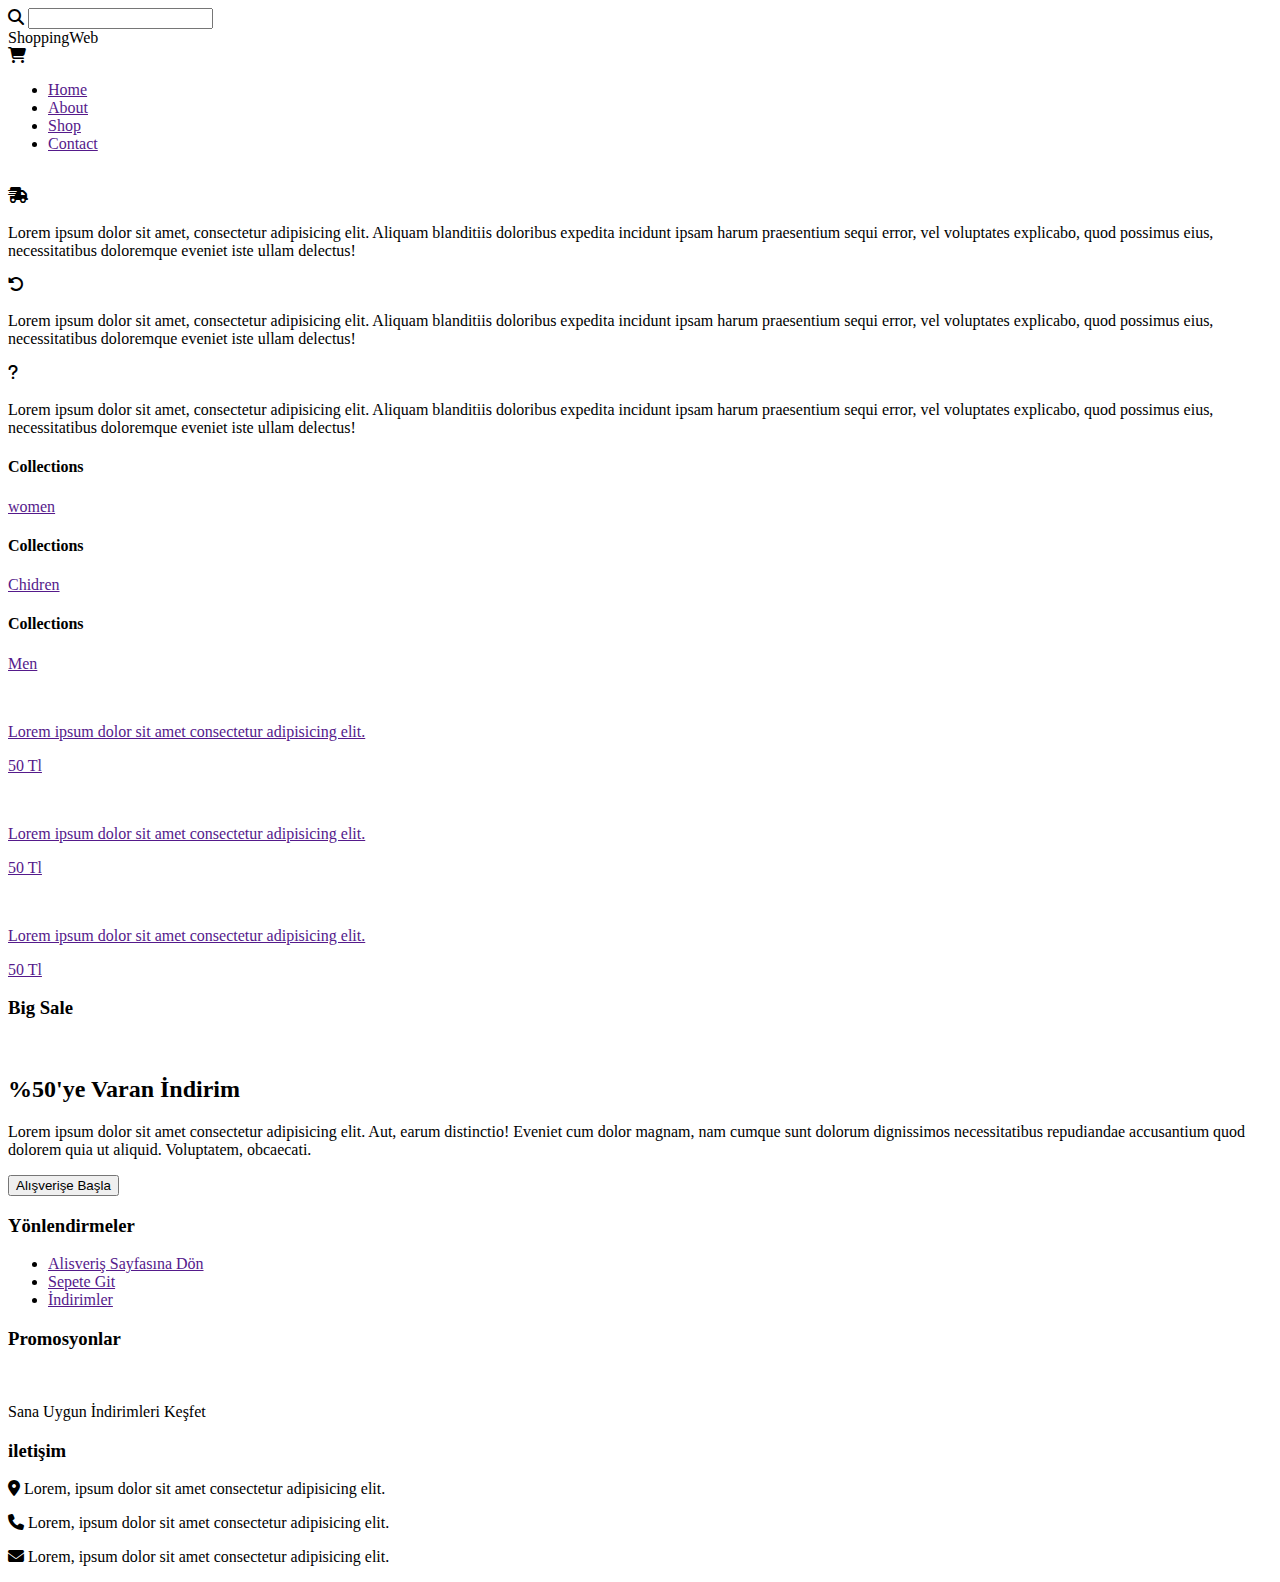
==== index.html @ b83a9d33 "html komutları" ====
<!DOCTYPE html>
<html lang="en">
<head>
    <meta charset="UTF-8">
    <meta name="viewport" content="width=device-width, initial-scale=1.0">
    <title>shoppingWebsite</title>
    <link rel="stylesheet" href="https://cdnjs.cloudflare.com/ajax/libs/font-awesome/6.5.1/css/all.min.css">
     <link rel="stylesheet" href="style.css">
</head>
<body>
    <section>
        <div class="heading">
            <div class="searchBar">
                <a class="btn-search">
                    <i class="fa-solid fa-magnifying-glass"></i>
                </a>
                <input type="text" class="tbox-search">
            </div>
            <div class="logoBar">
                <span> ShoppingWeb</span>
            </div>
            <div class="basketBar">
                <a class="basket-bar">
                    <i class="fa-solid fa-cart-shopping"></i>
                </a>
            </div>
        </div>
        <div class="nav-bar">
            <nav>
                <ul>
                    <li><a href="">Home</a></li>
                    <li><a href="">About</a></li>
                    <li><a href="">Shop</a></li>
                    <li><a href="">Contact</a></li>
                </ul>
            </nav>
        </div>
    </section>
    <section>
        <div class="fav-content">
            <div>
                <img src="" alt="">
            </div>
            <div class="text-area">

            </div>
        </div>
        <div>
            <div>
                <i class="fas fa-shipping-fast"></i>
                <h3></h3>
                <p>
                    Lorem ipsum dolor sit amet, consectetur adipisicing elit. 
                    Aliquam blanditiis doloribus expedita incidunt ipsam harum praesentium sequi error, 
                    vel voluptates explicabo, quod possimus eius, necessitatibus doloremque eveniet iste ullam delectus!
                </p>
            </div>
            <div>
                <i class="fa-solid fa-rotate-left"></i>
                <h3></h3>
                <p>
                    Lorem ipsum dolor sit amet, consectetur adipisicing elit. 
                    Aliquam blanditiis doloribus expedita incidunt ipsam harum praesentium sequi error, 
                    vel voluptates explicabo, quod possimus eius, necessitatibus doloremque eveniet iste ullam delectus!
                </p>
            </div>
            <div>
                <i class="fa-solid fa-question"></i>
                <h3></h3>
                <p>
                    Lorem ipsum dolor sit amet, consectetur adipisicing elit. 
                    Aliquam blanditiis doloribus expedita incidunt ipsam harum praesentium sequi error, 
                    vel voluptates explicabo, quod possimus eius, necessitatibus doloremque eveniet iste ullam delectus!
                </p>
            </div>
        </div>
    </section>
    <section>
        <div class="category">
            <h4>Collections</h4> 
            <p><a href="">women</a></p>
        </div>
        <div class="category">
            <h4>Collections</h4> 
            <p><a href="">Chidren</a></p>
        </div>
        <div class="category">
            <h4>Collections</h4> 
            <p><a href="">Men</a></p>
        </div>
    </section>
    <section class="price-cards">
        <div class="cards">
            <div class="price-image">
                <a href="">
                    <img src="" alt="">
                </a>
            </div>
            <div >
                <p>
                    <a href="">
                        Lorem ipsum dolor sit amet consectetur adipisicing elit.
                        <p>50 Tl</p>
                    </a>
                </p>
            </div>
        </div>
        <div class="cards">
            <div class="price-image">
                <a href="">
                    <img src="" alt="">
                </a>
            </div>
            <div >
                <p>
                    <a href="">
                        Lorem ipsum dolor sit amet consectetur adipisicing elit.
                        <p>50 Tl</p>
                    </a>
                </p>
            </div>
        </div>
        <div class="cards">
            <div class="price-image">
                <a href="">
                    <img src="" alt="">
                </a>
            </div>
            <div >
                <p>
                    <a href="">
                        Lorem ipsum dolor sit amet consectetur adipisicing elit.
                        <p>50 Tl</p>
                    </a>
                </p>
            </div>
        </div>
    </section>
     <section class="salesInf">
        <header><h3>Big Sale</h3></header>
        <div class="sales-image">
            <img src="" alt="">
        </div>
        <div class="sales-information">
            <h2>%50'ye Varan İndirim</h2>
            <p>
                Lorem ipsum dolor sit amet consectetur adipisicing elit. 
                Aut, earum distinctio! Eveniet cum dolor magnam, nam cumque sunt dolorum dignissimos necessitatibus repudiandae 
                accusantium quod dolorem quia ut aliquid. Voluptatem, obcaecati.
            </p>
            <button type="button" onclick="">Alışverişe Başla</button>
        </div>
     </section>
<footer>
    <div>
        <h3>Yönlendirmeler</h3>
        <ul>
            <li><a href="">Alisveriş Sayfasına Dön</a></li>
            <li><a href=""> Sepete Git</a></li>
            <li><a href=""> İndirimler</a></li>
        </ul>
    </div>
    <div>
        <h3>Promosyonlar</h3>
        <img src="" alt="">
        <p>Sana Uygun İndirimleri Keşfet</p>
    </div>
    <div>
        <h3>iletişim</h3>
        <p><i class="fa-solid fa-location-dot"></i><span> Lorem, ipsum dolor sit amet consectetur adipisicing elit. </span></p>
        <p><i class="fa-solid fa-phone"></i><span> Lorem, ipsum dolor sit amet consectetur adipisicing elit. </span></p>
        <p><i class="fa-solid fa-envelope"></i><span> Lorem, ipsum dolor sit amet consectetur adipisicing elit. </span></p>
    </div>
    
</footer>


</body>
</html>
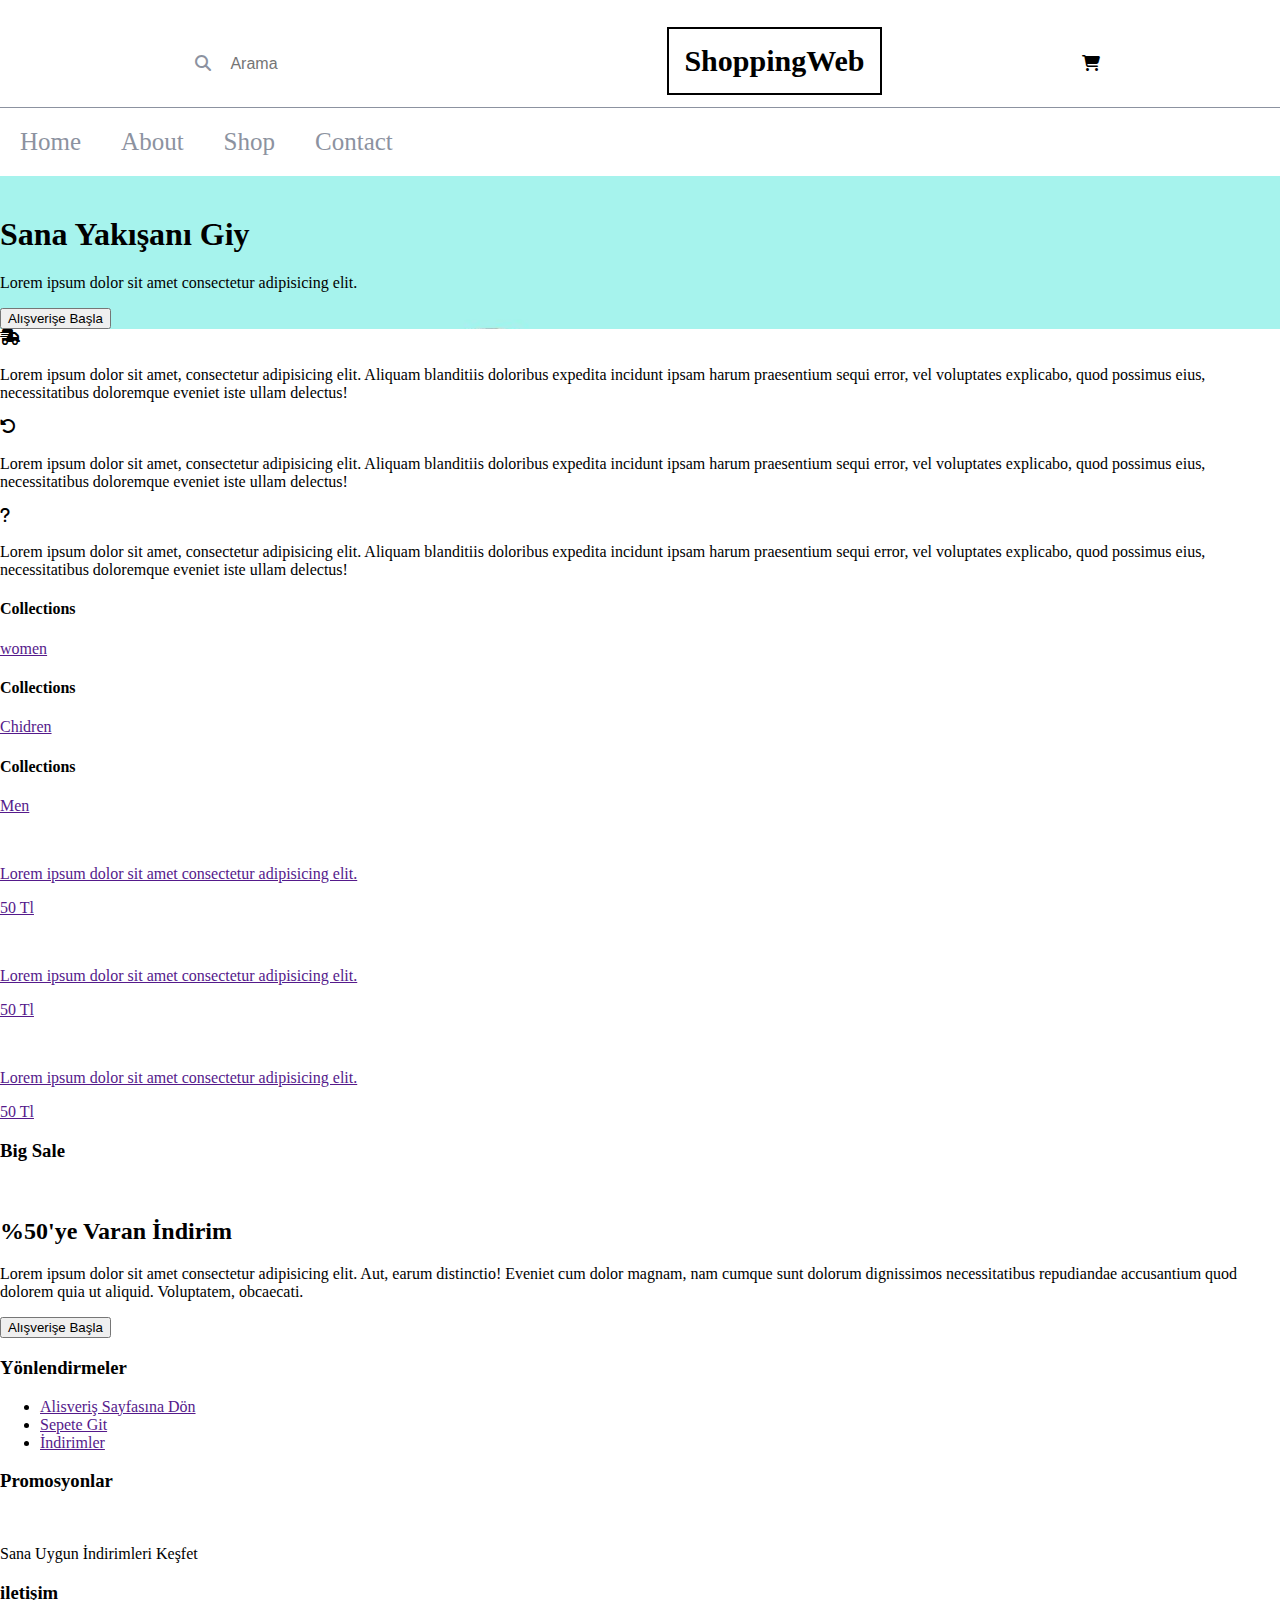
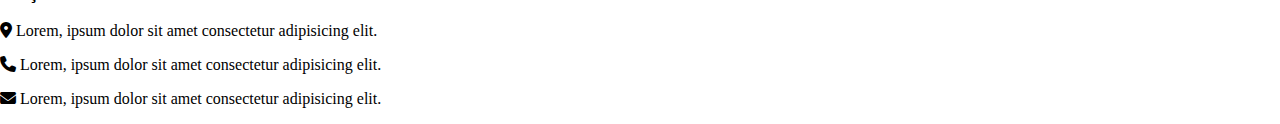
==== commit d0459bc7: "Ana Sayfa css komutlari baslangic" ====
--- a/index.html
+++ b/index.html
@@ -7,6 +7,7 @@
     <link rel="stylesheet" href="https://cdnjs.cloudflare.com/ajax/libs/font-awesome/6.5.1/css/all.min.css">
      <link rel="stylesheet" href="style.css">
 </head>
+
 <body>
     <section>
         <div class="heading">
@@ -14,7 +15,7 @@
                 <a class="btn-search">
                     <i class="fa-solid fa-magnifying-glass"></i>
                 </a>
-                <input type="text" class="tbox-search">
+                <input type="text" class="tbox-search"  placeholder="Arama">
             </div>
             <div class="logoBar">
                 <span> ShoppingWeb</span>
@@ -26,7 +27,7 @@
             </div>
         </div>
         <div class="nav-bar">
-            <nav>
+            <nav class="navBar">
                 <ul>
                     <li><a href="">Home</a></li>
                     <li><a href="">About</a></li>
@@ -36,15 +37,24 @@
             </nav>
         </div>
     </section>
-    <section>
+    <section class="favContent">
         <div class="fav-content">
             <div>
                 <img src="" alt="">
             </div>
             <div class="text-area">
-
+                <h1>Sana Yakışanı Giy</h1>
+                <div>
+                    <p>
+                        Lorem ipsum dolor sit amet consectetur adipisicing elit.
+                    </p>
+                    <button type="button" onclick="">Alışverişe Başla</button>
+                </div>
             </div>
         </div>
+    </section>
+
+    <section>
         <div>
             <div>
                 <i class="fas fa-shipping-fast"></i>
@@ -174,6 +184,5 @@
     
 </footer>
 
-
 </body>
 </html>--- a/style.css
+++ b/style.css
@@ -0,0 +1,89 @@
+html , body{
+     margin: 0;
+     padding: 0;
+     align-items: center;
+     justify-content: center;
+}
+.heading {
+    margin-top: 20px;
+    display: flex; 
+    flex-wrap: wrap;
+    align-items: center;
+    justify-content: center;
+    gap: 200px;
+    background: #fff;
+    margin-bottom: 0px;
+    position: relative;
+    border-bottom: 0.2px solid #8c92a0;
+}
+.heading .searchBar{
+    background-color: ffff;
+    padding: 15px;
+    text-align: left;
+    position: relative;
+    color: #8c92a0;
+    box-sizing: border-box;
+    font-weight: 300;
+    font-size: 16px;
+    line-height: 1.7;
+    border: none;
+}
+.tbox-search{
+    border: none;
+    font-weight: 300;
+    font-size: 16px;
+    line-height: 1.7;
+    padding: 15px;
+    outline: 0;
+}
+
+.logoBar{
+    text-align: center;
+    justify-content: center;
+    border: 2px solid;
+    padding: 15px;
+    margin-bottom: 5px;
+    font-weight: bold;
+    font-size: 30px;
+}
+
+.basketBar{
+    text-align: right;
+}
+.nav-bar{
+    margin: 0;
+    align-items: center;
+    justify-content: center;
+    position: relative;   
+}
+
+.navBar ul {
+    list-style-type: none;
+    margin: 0;
+    padding: 0;
+    overflow: hidden;
+    
+}
+.navBar ul li{
+    float: left;
+}
+.navBar ul li a{
+    text-decoration: none;
+    color: #8c92a0;
+    font-size: 25px;
+    display: block;
+    padding: 15px;
+    margin: 5px;
+}
+
+.favContent {
+    background-image: url(assets/hero_1.jpg);
+}
+.fav-content{
+    display: block;
+    flex-wrap: wrap;
+    align-items: center;
+    justify-content: center;
+    gap: 200px;
+}
+
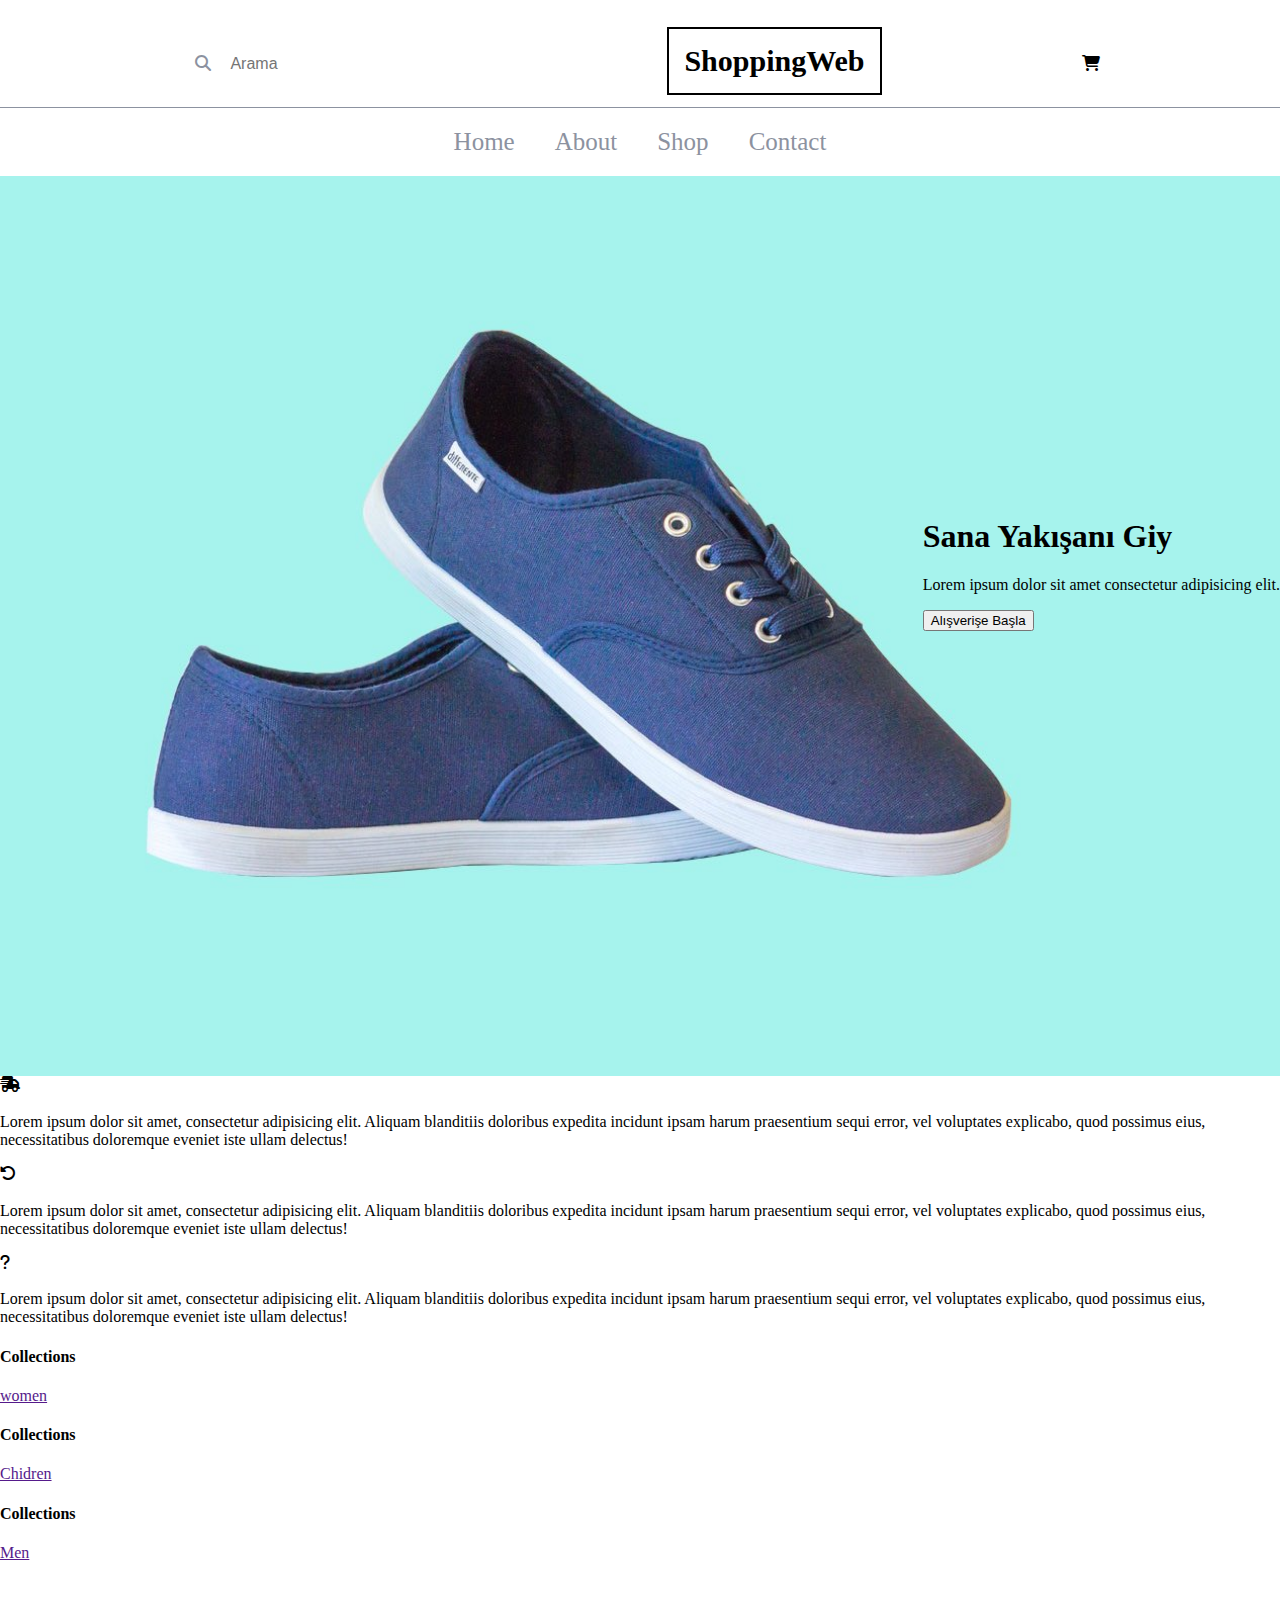
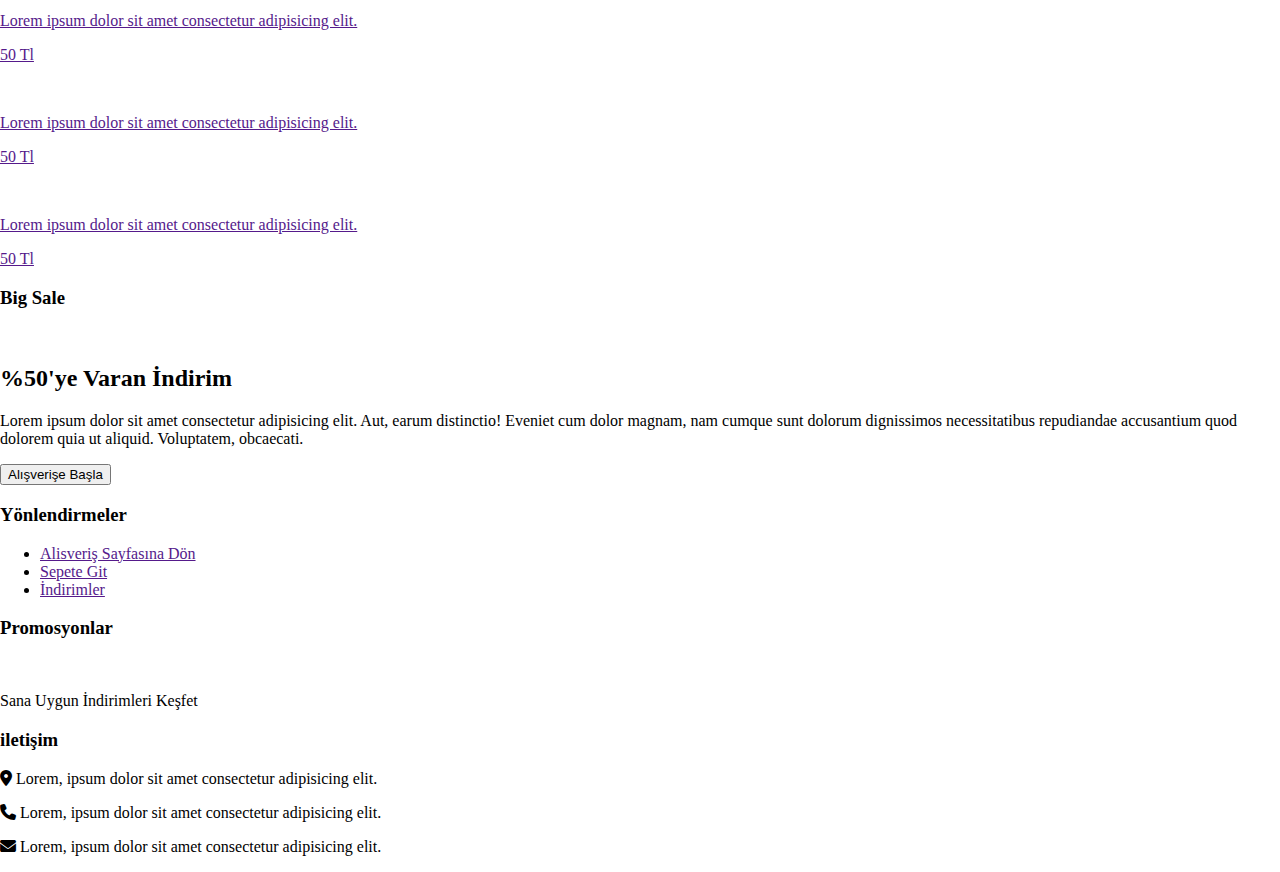
==== commit 7ff36dca: "css calıismasi" ====
--- a/index.html
+++ b/index.html
@@ -37,11 +37,9 @@
             </nav>
         </div>
     </section>
+
     <section class="favContent">
         <div class="fav-content">
-            <div>
-                <img src="" alt="">
-            </div>
             <div class="text-area">
                 <h1>Sana Yakışanı Giy</h1>
                 <div>
--- a/style.css
+++ b/style.css
@@ -52,6 +52,7 @@
 }
 .nav-bar{
     margin: 0;
+    display: flex;
     align-items: center;
     justify-content: center;
     position: relative;   
@@ -77,13 +78,16 @@
 }
 
 .favContent {
+    width: 100%;
+    height: 100vh;
     background-image: url(assets/hero_1.jpg);
+    background-size: cover;
 }
+
 .fav-content{
-    display: block;
-    flex-wrap: wrap;
+    float: right;
+    display: flex;
     align-items: center;
     justify-content: center;
-    gap: 200px;
+    margin-top: 25%;
 }
-
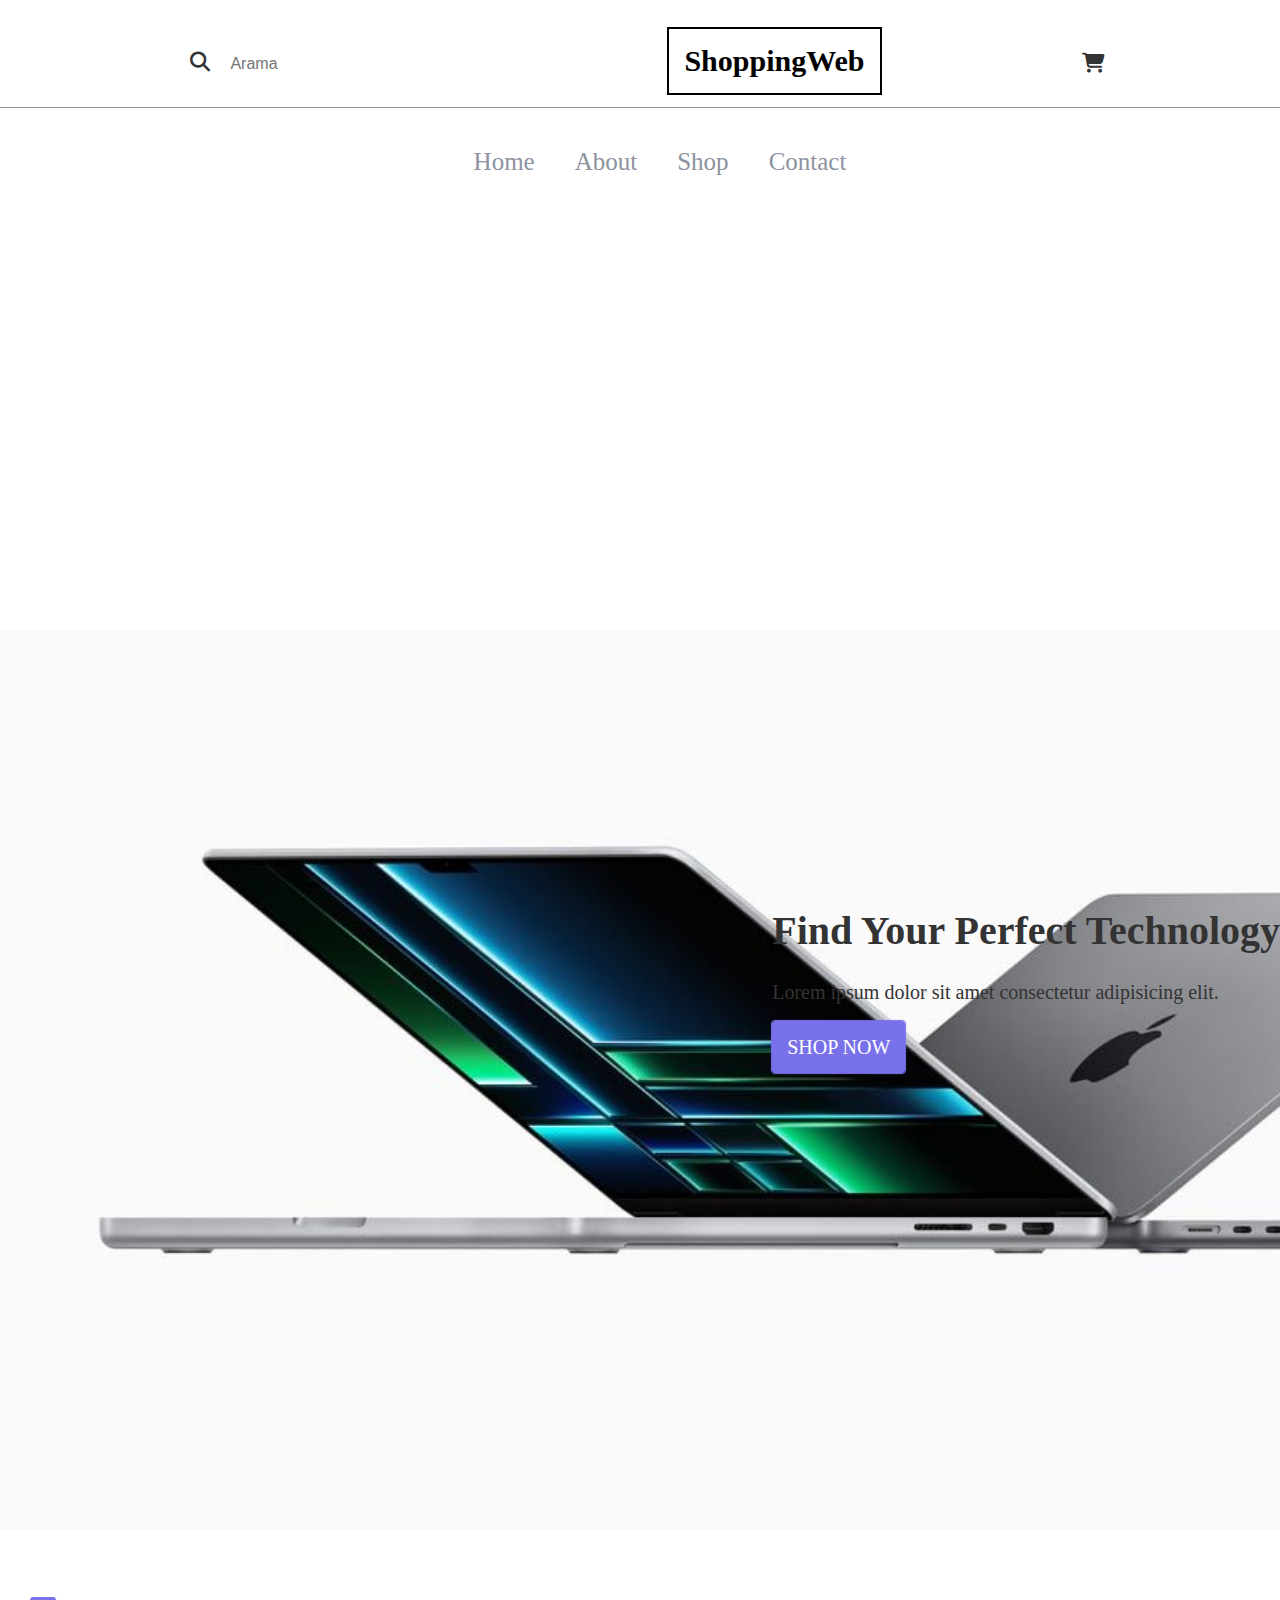
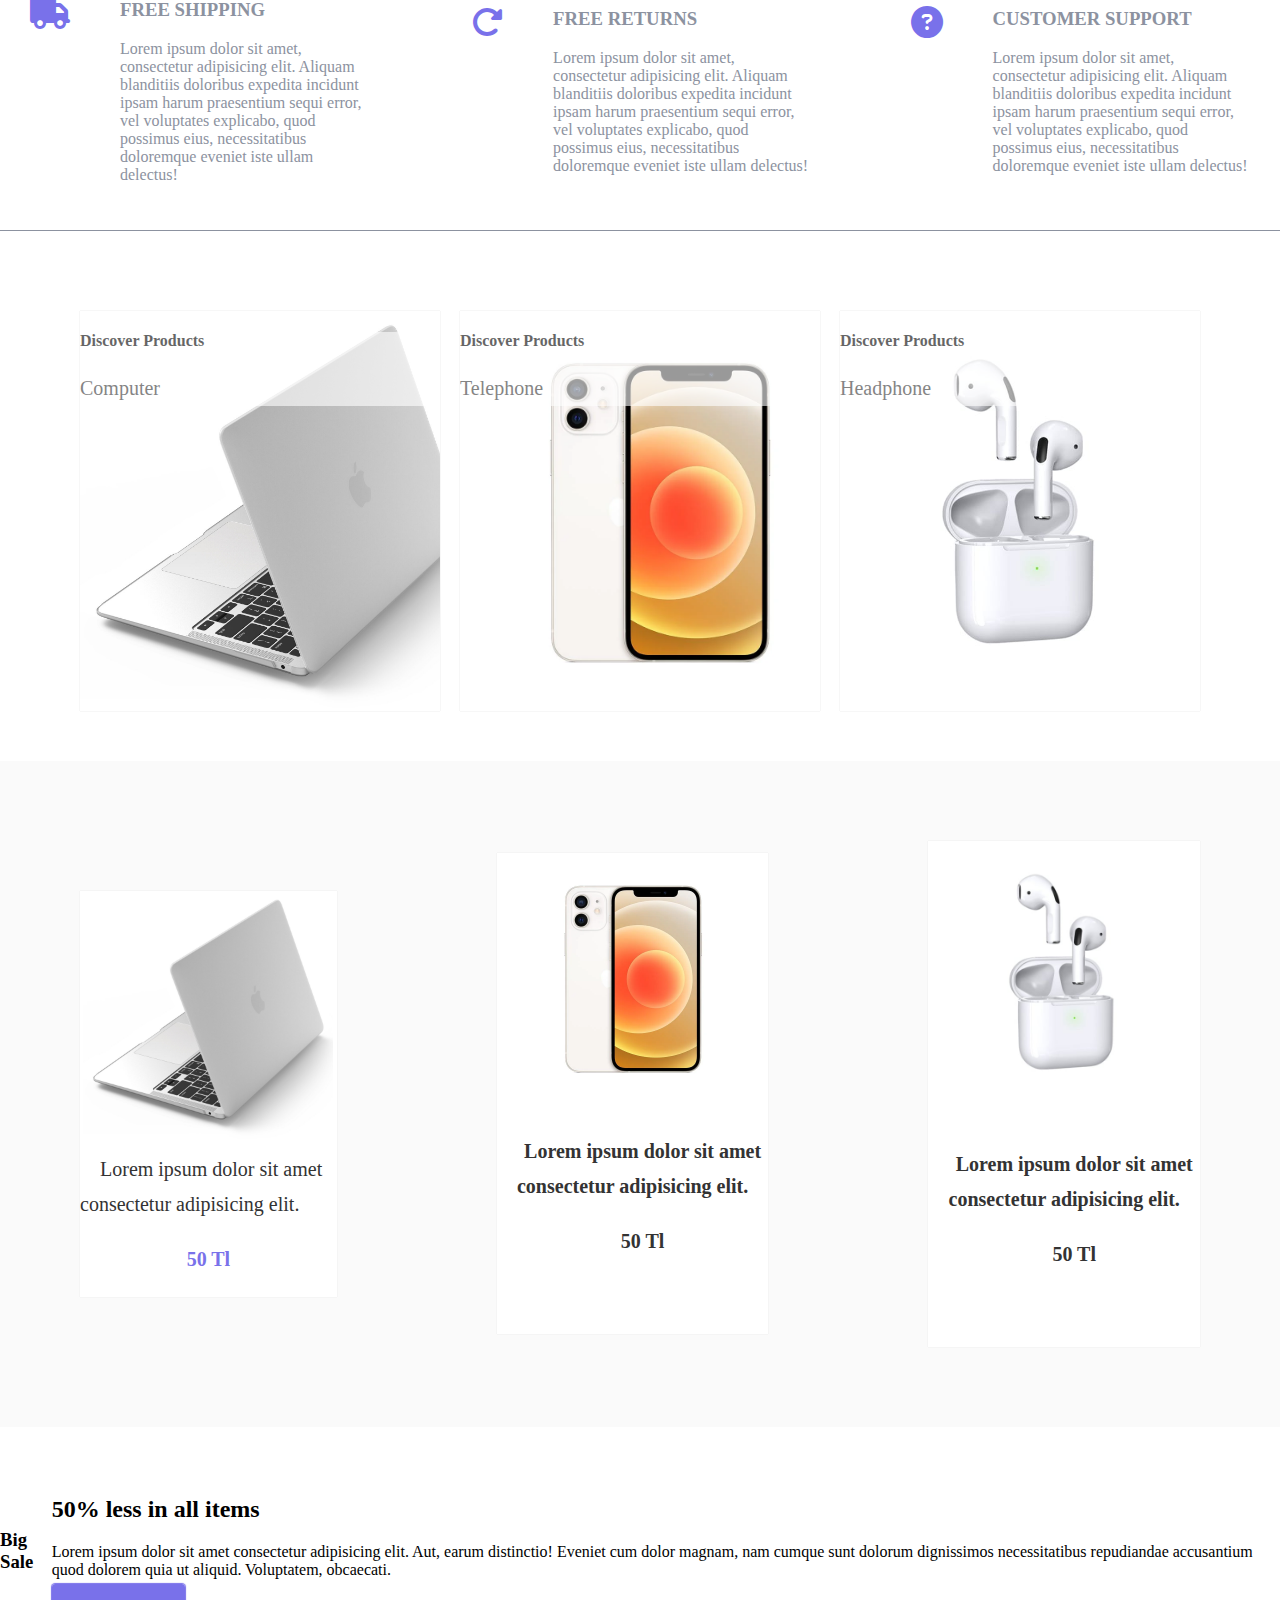
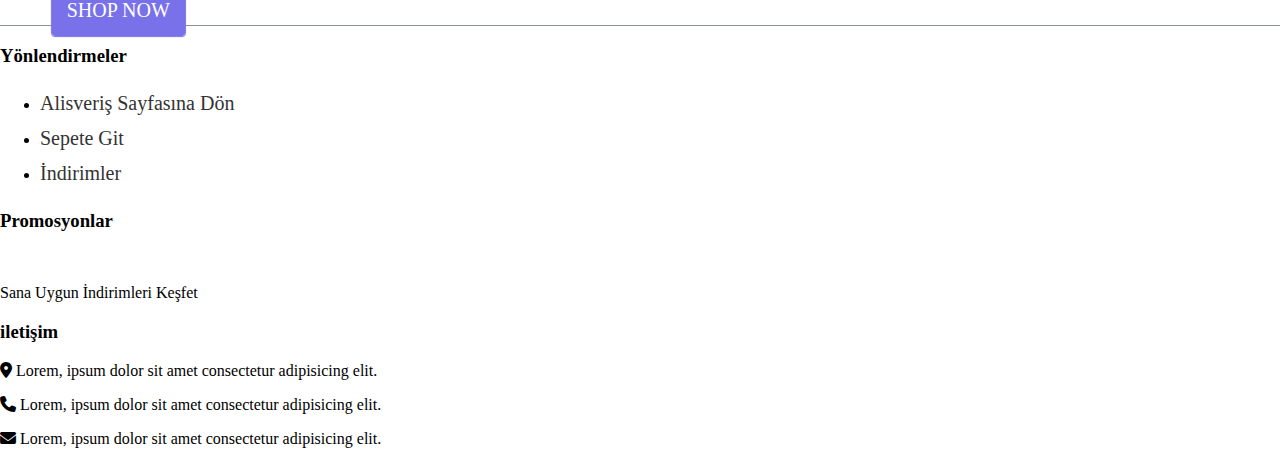
==== commit be339bf3: "css devam" ====
--- a/index.html
+++ b/index.html
@@ -41,70 +41,105 @@
     <section class="favContent">
         <div class="fav-content">
             <div class="text-area">
-                <h1>Sana Yakışanı Giy</h1>
-                <div>
-                    <p>
-                        Lorem ipsum dolor sit amet consectetur adipisicing elit.
-                    </p>
-                    <button type="button" onclick="">Alışverişe Başla</button>
-                </div>
-            </div>
-        </div>
-    </section>
-
-    <section>
-        <div>
-            <div>
-                <i class="fas fa-shipping-fast"></i>
-                <h3></h3>
-                <p>
-                    Lorem ipsum dolor sit amet, consectetur adipisicing elit. 
-                    Aliquam blanditiis doloribus expedita incidunt ipsam harum praesentium sequi error, 
-                    vel voluptates explicabo, quod possimus eius, necessitatibus doloremque eveniet iste ullam delectus!
-                </p>
-            </div>
-            <div>
-                <i class="fa-solid fa-rotate-left"></i>
-                <h3></h3>
-                <p>
-                    Lorem ipsum dolor sit amet, consectetur adipisicing elit. 
-                    Aliquam blanditiis doloribus expedita incidunt ipsam harum praesentium sequi error, 
-                    vel voluptates explicabo, quod possimus eius, necessitatibus doloremque eveniet iste ullam delectus!
-                </p>
-            </div>
-            <div>
-                <i class="fa-solid fa-question"></i>
-                <h3></h3>
-                <p>
-                    Lorem ipsum dolor sit amet, consectetur adipisicing elit. 
-                    Aliquam blanditiis doloribus expedita incidunt ipsam harum praesentium sequi error, 
-                    vel voluptates explicabo, quod possimus eius, necessitatibus doloremque eveniet iste ullam delectus!
-                </p>
-            </div>
-        </div>
-    </section>
-    <section>
-        <div class="category">
-            <h4>Collections</h4> 
-            <p><a href="">women</a></p>
-        </div>
-        <div class="category">
-            <h4>Collections</h4> 
-            <p><a href="">Chidren</a></p>
-        </div>
-        <div class="category">
-            <h4>Collections</h4> 
-            <p><a href="">Men</a></p>
-        </div>
-    </section>
+                <h1>Find Your Perfect Technology</h1>
+                <div>
+                    <p>
+                        Lorem ipsum dolor sit amet consectetur adipisicing elit.
+                    </p>
+                    <a class="shop-button" href="">SHOP NOW</a>
+                </div>
+            </div>
+        </div>
+    </section>
+
+    <section class="icon-section">
+        <div class="icons">
+            <div class="i-icon">
+                <div class="internal-icon">
+                    <i class="fa-solid fa-truck fa-2xl" style="color: #7971ea;"></i>
+                </div>
+                <div class="text">
+                    <h3>FREE SHIPPING</h3>
+                    <p>
+                        Lorem ipsum dolor sit amet, consectetur adipisicing elit. 
+                        Aliquam blanditiis doloribus expedita incidunt ipsam harum praesentium sequi error, 
+                        vel voluptates explicabo, quod possimus eius, necessitatibus doloremque eveniet iste ullam delectus!
+                    </p>
+                </div>
+            </div>
+            <div class="i-icon">
+                <div class="internal-icon">
+                    <i class="fa-solid fa-rotate-right fa-2xl" style="color: #7971ea;" ></i>
+                </div>
+                <div class="text">
+                    <h3>FREE RETURNS</h3>
+                    <p>
+                        Lorem ipsum dolor sit amet, consectetur adipisicing elit. 
+                        Aliquam blanditiis doloribus expedita incidunt ipsam harum praesentium sequi error, 
+                        vel voluptates explicabo, quod possimus eius, necessitatibus doloremque eveniet iste ullam delectus!
+                    </p>
+                </div>
+            </div>
+            <div class="i-icon">
+                <div class="internal-icon">
+                    <i class="fa-solid fa-circle-question fa-2xl" style="color: #7971ea;"></i>
+                </div>
+                <div class="text">
+                    <h3>CUSTOMER SUPPORT</h3>
+                    <p>
+                        Lorem ipsum dolor sit amet, consectetur adipisicing elit. 
+                        Aliquam blanditiis doloribus expedita incidunt ipsam harum praesentium sequi error, 
+                        vel voluptates explicabo, quod possimus eius, necessitatibus doloremque eveniet iste ullam delectus!
+                    </p>
+                </div>
+            </div>
+        </div>
+    </section>
+    
+    <section class="productCategory">
+         <div class="product-category">
+            <div class="category one">
+                <div>
+                    <h4>Discover Products</h4> 
+                    <p><a href="">Computer</a></p>
+                </div>
+            </div>
+            <div class="category two">
+                <div>
+                    <h4>Discover Products</h4> 
+                    <p><a href="">Telephone</a></p>
+                </div>
+            </div>
+            <div class="category three">
+                <div>
+                    <h4>Discover Products</h4> 
+                    <p><a href="">Headphone</a></p>
+                </div>
+            </div>
+        </div>
+    </section>
+
     <section class="price-cards">
         <div class="cards">
             <div class="price-image">
                 <a href="">
-                    <img src="" alt="">
-                </a>
-            </div>
-            <div >
+                    <img src="assets/macbook.jpg" alt="macbook">
+                </a>
+            </div>
+            <div class="priceText">
+                    <a href="">
+                        Lorem ipsum dolor sit amet consectetur adipisicing elit.
+                        <p>50 Tl</p>
+                    </a>
+            </div>
+        </div>
+        <div class="cards">
+            <div class="price-image">
+                <a href="">
+                    <img src="assets/iphone.jpg" alt="iphone">
+                </a>
+            </div>
+            <div class="priceText">
                 <p>
                     <a href="">
                         Lorem ipsum dolor sit amet consectetur adipisicing elit.
@@ -116,49 +151,38 @@
         <div class="cards">
             <div class="price-image">
                 <a href="">
-                    <img src="" alt="">
-                </a>
-            </div>
-            <div >
+                    <img src="assets/airpods.jpg" alt="airpots">
+                </a>
+            </div>
+            <div class="priceText">
                 <p>
                     <a href="">
                         Lorem ipsum dolor sit amet consectetur adipisicing elit.
-                        <p>50 Tl</p>
+                        <p> 50 Tl</p>
                     </a>
                 </p>
             </div>
         </div>
-        <div class="cards">
-            <div class="price-image">
-                <a href="">
-                    <img src="" alt="">
-                </a>
-            </div>
-            <div >
-                <p>
-                    <a href="">
-                        Lorem ipsum dolor sit amet consectetur adipisicing elit.
-                        <p>50 Tl</p>
-                    </a>
-                </p>
-            </div>
-        </div>
-    </section>
+    </section>
+
+
      <section class="salesInf">
         <header><h3>Big Sale</h3></header>
         <div class="sales-image">
             <img src="" alt="">
         </div>
         <div class="sales-information">
-            <h2>%50'ye Varan İndirim</h2>
+            <h2>50% less in all items</h2>
             <p>
                 Lorem ipsum dolor sit amet consectetur adipisicing elit. 
                 Aut, earum distinctio! Eveniet cum dolor magnam, nam cumque sunt dolorum dignissimos necessitatibus repudiandae 
                 accusantium quod dolorem quia ut aliquid. Voluptatem, obcaecati.
             </p>
-            <button type="button" onclick="">Alışverişe Başla</button>
+            <a class="shop-button" href="">SHOP NOW</a>
         </div>
      </section>
+
+
 <footer>
     <div>
         <h3>Yönlendirmeler</h3>
--- a/style.css
+++ b/style.css
@@ -1,5 +1,5 @@
 html , body{
-     margin: 0;
+     margin: 0%;
      padding: 0;
      align-items: center;
      justify-content: center;
@@ -30,6 +30,7 @@
 }
 .tbox-search{
     border: none;
+    margin-right: -10%;
     font-weight: 300;
     font-size: 16px;
     line-height: 1.7;
@@ -51,7 +52,6 @@
     text-align: right;
 }
 .nav-bar{
-    margin: 0;
     display: flex;
     align-items: center;
     justify-content: center;
@@ -60,11 +60,9 @@
 
 .navBar ul {
     list-style-type: none;
-    margin: 0;
-    padding: 0;
-    overflow: hidden;
-    
-}
+    overflow: hidden;  
+}
+
 .navBar ul li{
     float: left;
 }
@@ -80,14 +78,184 @@
 .favContent {
     width: 100%;
     height: 100vh;
-    background-image: url(assets/hero_1.jpg);
+    background-image: url(assets/notebook.jpg);
     background-size: cover;
 }
 
 .fav-content{
     float: right;
-    display: flex;
-    align-items: center;
-    justify-content: center;
-    margin-top: 25%;
-}
+    display: block;
+    align-items: center;
+    justify-content: center;
+    margin-top: 20%;
+    position: relative;
+}
+
+.text-area{
+    width: 100%;
+    height: 50vh;
+    color: #333333;
+    font-size: 20px;
+    line-height: 35px;
+}
+
+.shop-button{
+    padding: 15px;
+    font-weight: 300;
+    line-height: 1.5;
+    border-radius: 0.2rem;
+    color: #fff;
+    background-color: #7971ea;
+    border-color: #7971ea;
+    text-decoration: none;
+    -webkit-box-shadow: 0 0 1px 1px b#7971ea;
+	-moz-box-shadow: 0 0 1px 1px #7971ea;
+	box-shadow: 0 0 1px 1px #7971ea;
+}
+
+.icon-section{
+    margin-top: 20px;
+    display: flex; 
+    flex-wrap: wrap;
+    align-items: center;
+    justify-content: space-between;
+    gap: 200px;
+    background: #fff;
+    margin-bottom: 10px;
+    border-bottom: 0.2px solid #8c92a0;
+    vertical-align: middle;
+    position: static;
+}
+
+.icons {
+    margin: 30px;
+    display: flex; 
+    flex-direction: row;
+    align-items: center;
+    gap: 100px;
+
+}
+
+.i-icon {
+    display: flex;
+    flex-direction: row; 
+    gap: 50px; 
+    color: #8c92a0;
+    font-weight: 300;
+    font-size: 16px;
+}
+
+.internal-icon{
+    margin-top: 25px;
+}
+
+.product-category{
+    margin: 80px;
+    display: flex; 
+    flex-direction: row;
+    align-items: center;
+    justify-content: space-around;
+    gap: 20px;
+    background: #fff;
+    margin-bottom: 10px;
+    vertical-align: middle;
+    position: relative;
+}
+.one{
+    background-image: url(assets/macbook.jpg);
+    width: 450px;
+    height: 400px;
+    background-size: cover;
+    background-repeat: no-repeat;
+}
+
+.two{
+    background-image: url(assets/iphone.jpg);
+    width: 450px;
+    height: 400px;
+    background-size: cover;
+    background-repeat: no-repeat;
+}
+
+.three{
+    background-image: url(assets/airpods.jpg);
+    width: 450px;
+    height: 400px;
+    background-size: cover;
+    background-repeat: no-repeat;
+}
+.category{
+    -webkit-box-shadow: 0 0 0px 0.08px #969696;
+	-moz-box-shadow: 0 0 0px 0.08px #969696;
+	box-shadow: 0 0 0px 0.08px #969696;
+}
+ .category div{
+   position: relative;
+    background-color:white;
+    opacity: 0.6;
+ }
+
+.category:hover {
+    -ms-transform: scale(1.02);
+    -webkit-transform: scale(1.02); 
+    transform: scale(1.02); 
+}
+
+.category > h4, a{
+    text-decoration: none;
+    width: 100%;
+    height: 50vh;
+    color: #333333;
+    font-size: 20px;
+    line-height: 35px;
+}
+.price-cards{
+    margin-top: 50px;
+    display: flex; 
+    flex-direction: row;
+    align-items: center;
+    justify-content: space-evenly;
+    background-color: #fafafa;
+    margin-bottom: 10px;
+    vertical-align: middle;
+    position: relative;
+}
+.price-image a img{
+    width: 250px;
+}
+
+.cards{
+    margin: 80px;
+    display: flex;
+    flex-direction: column;
+    justify-content: center;
+    align-items: center;
+    background-color: white;
+    border: none;
+    -webkit-box-shadow: 0 0 0px 0.05px #969696;
+	-moz-box-shadow: 0 0 0px 0.05px #969696;
+	box-shadow: 0 0 0px 0.05px #969696;
+}
+
+.priceText a{
+    margin: 20px 0px 0 20px;
+    text-align: center;
+}
+
+.priceText p {
+    font-weight: bold;
+    text-align: center;
+    font-size: 20px;
+    line-height: 35px;
+    color: #7971ea;
+}
+
+.salesInf{
+    margin-top: 50px;
+    display: flex;
+    align-items: center;
+    justify-content: center;
+    background-color: white;
+    border-bottom: 0.2px solid #8c92a0;
+    margin-bottom: 10px;
+}
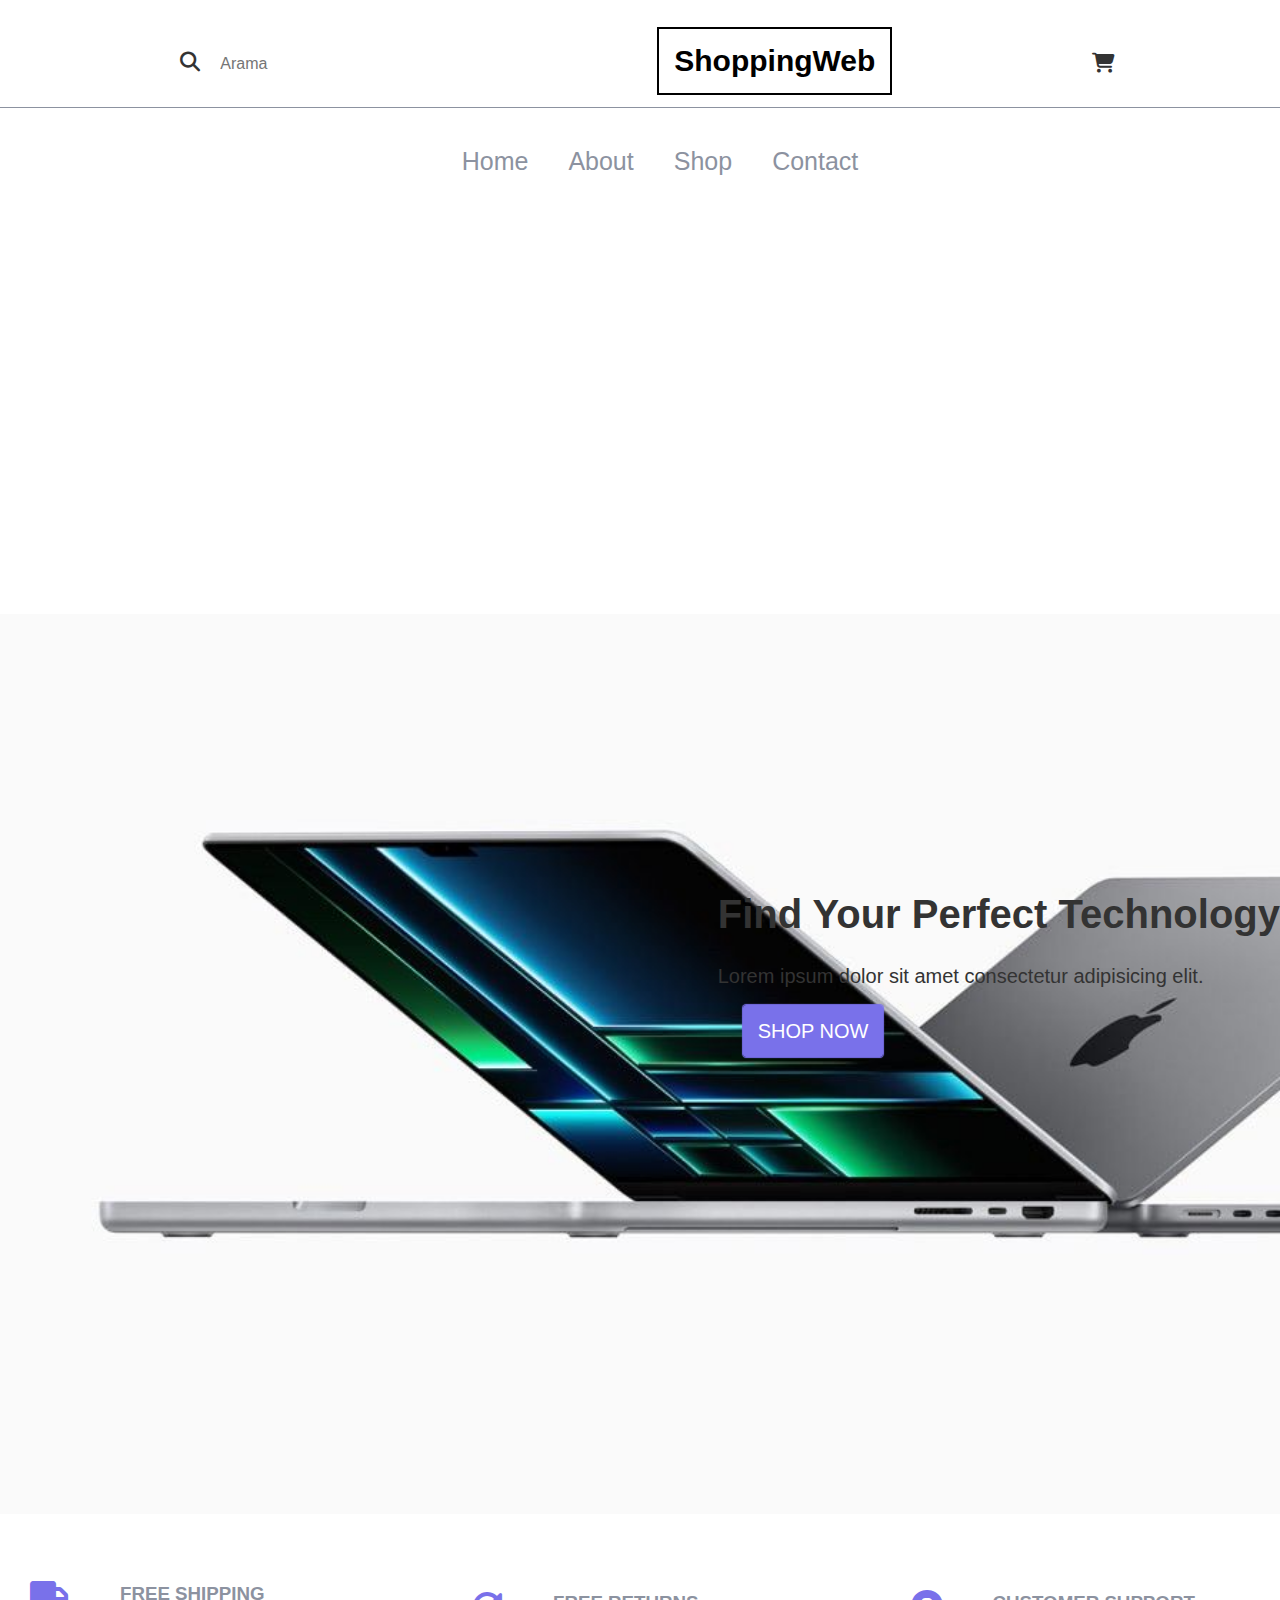
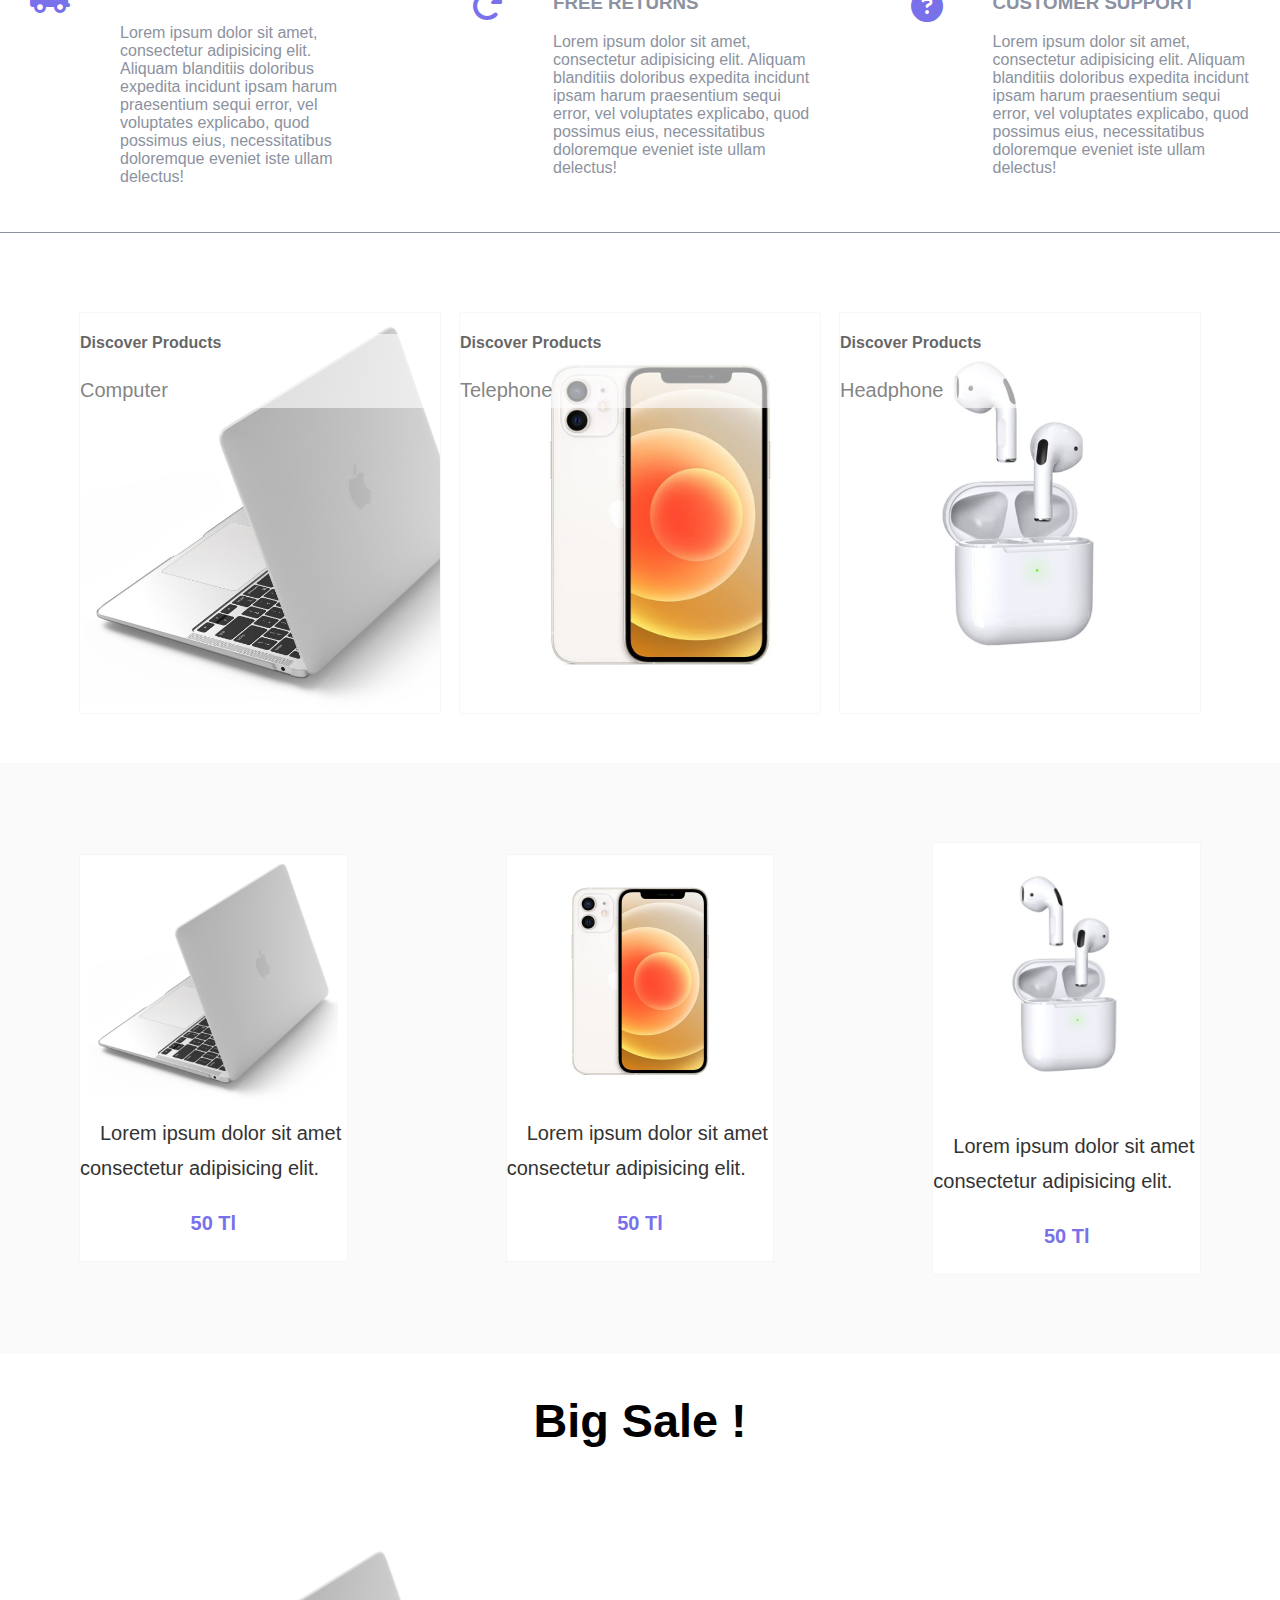
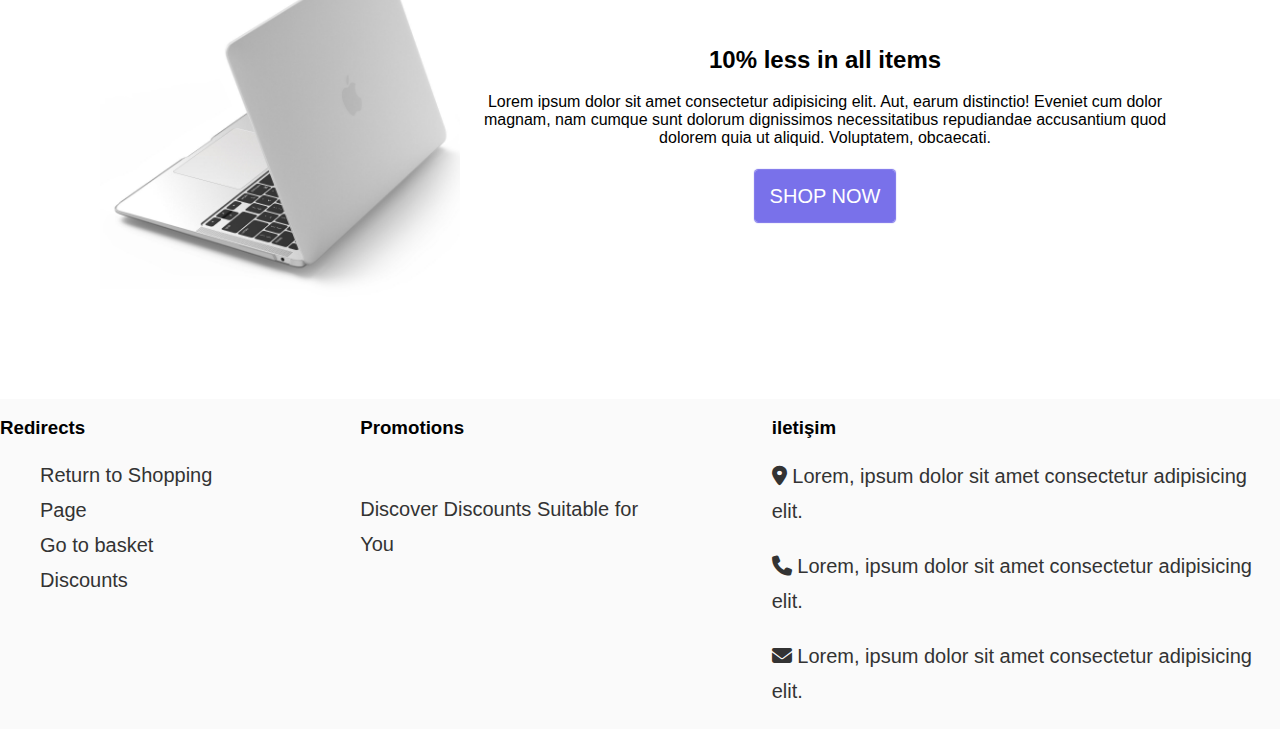
==== commit f5cbc7c5: "cssgenel hatlar tamamlandı" ====
--- a/index.html
+++ b/index.html
@@ -140,12 +140,10 @@
                 </a>
             </div>
             <div class="priceText">
-                <p>
                     <a href="">
                         Lorem ipsum dolor sit amet consectetur adipisicing elit.
                         <p>50 Tl</p>
                     </a>
-                </p>
             </div>
         </div>
         <div class="cards">
@@ -155,56 +153,57 @@
                 </a>
             </div>
             <div class="priceText">
-                <p>
                     <a href="">
                         Lorem ipsum dolor sit amet consectetur adipisicing elit.
                         <p> 50 Tl</p>
                     </a>
+            </div>
+        </div>
+    </section>
+
+
+     <section class="salesInf">
+        <header><h3>Big Sale !</h3></header>
+         <div class="sales-area">
+            <div class="sales-image">
+                <img src="assets/macbook.jpg" alt="macbook">
+            </div>
+            <div class="sales-information">
+                <h2>10% less in all items</h2>
+                <p>
+                    Lorem ipsum dolor sit amet consectetur adipisicing elit. 
+                    Aut, earum distinctio! Eveniet cum dolor magnam, nam cumque sunt dolorum dignissimos necessitatibus repudiandae 
+                    accusantium quod dolorem quia ut aliquid. Voluptatem, obcaecati.
                 </p>
-            </div>
-        </div>
-    </section>
-
-
-     <section class="salesInf">
-        <header><h3>Big Sale</h3></header>
-        <div class="sales-image">
-            <img src="" alt="">
-        </div>
-        <div class="sales-information">
-            <h2>50% less in all items</h2>
-            <p>
-                Lorem ipsum dolor sit amet consectetur adipisicing elit. 
-                Aut, earum distinctio! Eveniet cum dolor magnam, nam cumque sunt dolorum dignissimos necessitatibus repudiandae 
-                accusantium quod dolorem quia ut aliquid. Voluptatem, obcaecati.
-            </p>
-            <a class="shop-button" href="">SHOP NOW</a>
+                <br>
+                <a class="shop-button" href="">SHOP NOW</a>
+            </div>
         </div>
      </section>
 
 
-<footer>
-    <div>
-        <h3>Yönlendirmeler</h3>
+<div class="footer">
+    <div class="internal-fist">
+        <h3>Redirects</h3>
         <ul>
-            <li><a href="">Alisveriş Sayfasına Dön</a></li>
-            <li><a href=""> Sepete Git</a></li>
-            <li><a href=""> İndirimler</a></li>
+            <li><a href="">Return to Shopping Page</a></li>
+            <li><a href=""> Go to basket</a></li>
+            <li><a href=""> Discounts</a></li>
         </ul>
     </div>
     <div>
-        <h3>Promosyonlar</h3>
+        <h3>Promotions</h3>
         <img src="" alt="">
-        <p>Sana Uygun İndirimleri Keşfet</p>
+        <p><a href="">Discover Discounts Suitable for You</a></p>
     </div>
     <div>
         <h3>iletişim</h3>
-        <p><i class="fa-solid fa-location-dot"></i><span> Lorem, ipsum dolor sit amet consectetur adipisicing elit. </span></p>
-        <p><i class="fa-solid fa-phone"></i><span> Lorem, ipsum dolor sit amet consectetur adipisicing elit. </span></p>
-        <p><i class="fa-solid fa-envelope"></i><span> Lorem, ipsum dolor sit amet consectetur adipisicing elit. </span></p>
+        <a href=""><p><i class="fa-solid fa-location-dot"></i><span> Lorem, ipsum dolor sit amet consectetur adipisicing elit. </span></p></a>
+        <a href="tel:"><p><i class="fa-solid fa-phone"></i><span> Lorem, ipsum dolor sit amet consectetur adipisicing elit. </span></p></a>
+        <a href="mailto:"><p><i class="fa-solid fa-envelope"></i><span> Lorem, ipsum dolor sit amet consectetur adipisicing elit. </span></p></a>
     </div>
     
-</footer>
+</div>
 
 </body>
 </html>--- a/style.css
+++ b/style.css
@@ -3,6 +3,7 @@
      padding: 0;
      align-items: center;
      justify-content: center;
+      font-family: sans-serif;
 }
 .heading {
     margin-top: 20px;
@@ -55,12 +56,10 @@
     display: flex;
     align-items: center;
     justify-content: center;
-    position: relative;   
 }
 
 .navBar ul {
     list-style-type: none;
-    overflow: hidden;  
 }
 
 .navBar ul li{
@@ -70,7 +69,7 @@
     text-decoration: none;
     color: #8c92a0;
     font-size: 25px;
-    display: block;
+    display: inline-block;
     padding: 15px;
     margin: 5px;
 }
@@ -88,7 +87,6 @@
     align-items: center;
     justify-content: center;
     margin-top: 20%;
-    position: relative;
 }
 
 .text-area{
@@ -101,6 +99,7 @@
 
 .shop-button{
     padding: 15px;
+    margin: 25px;
     font-weight: 300;
     line-height: 1.5;
     border-radius: 0.2rem;
@@ -118,13 +117,13 @@
     display: flex; 
     flex-wrap: wrap;
     align-items: center;
-    justify-content: space-between;
+    justify-content: space-around;
     gap: 200px;
     background: #fff;
     margin-bottom: 10px;
     border-bottom: 0.2px solid #8c92a0;
     vertical-align: middle;
-    position: static;
+    position: relative;
 }
 
 .icons {
@@ -190,7 +189,7 @@
 	box-shadow: 0 0 0px 0.08px #969696;
 }
  .category div{
-   position: relative;
+    position: relative;
     background-color:white;
     opacity: 0.6;
  }
@@ -252,10 +251,46 @@
 
 .salesInf{
     margin-top: 50px;
-    display: flex;
+    display: block;
+    flex-direction: row;
     align-items: center;
     justify-content: center;
     background-color: white;
-    border-bottom: 0.2px solid #8c92a0;
-    margin-bottom: 10px;
-}
+    margin-bottom: 10px;
+}
+.salesInf header{
+    font-weight: bold;
+    text-align: center;
+    font-size: 40px;
+    line-height: 35px;
+    position: relative;
+}
+ .sales-area{
+    margin: 100px;
+    display: flex;
+    flex-direction: row;
+    gap: 10px;
+    justify-content: space-around;
+    align-items: center;
+    text-align: center;
+ }
+.sales-image{
+    display: inline-flex;
+    width: 50%;
+    height: 40vh;
+}
+ .footer{
+    background-color: #fafafa;
+    display: flex;
+    flex-direction: row;
+    gap: 100px;
+    justify-content: space-around;
+ }
+.footer:first-child ul {
+    list-style-type: none;
+}
+.footer .internal-fist ul li{
+    text-decoration: none;
+    font-size: 25px;
+    display: block;
+}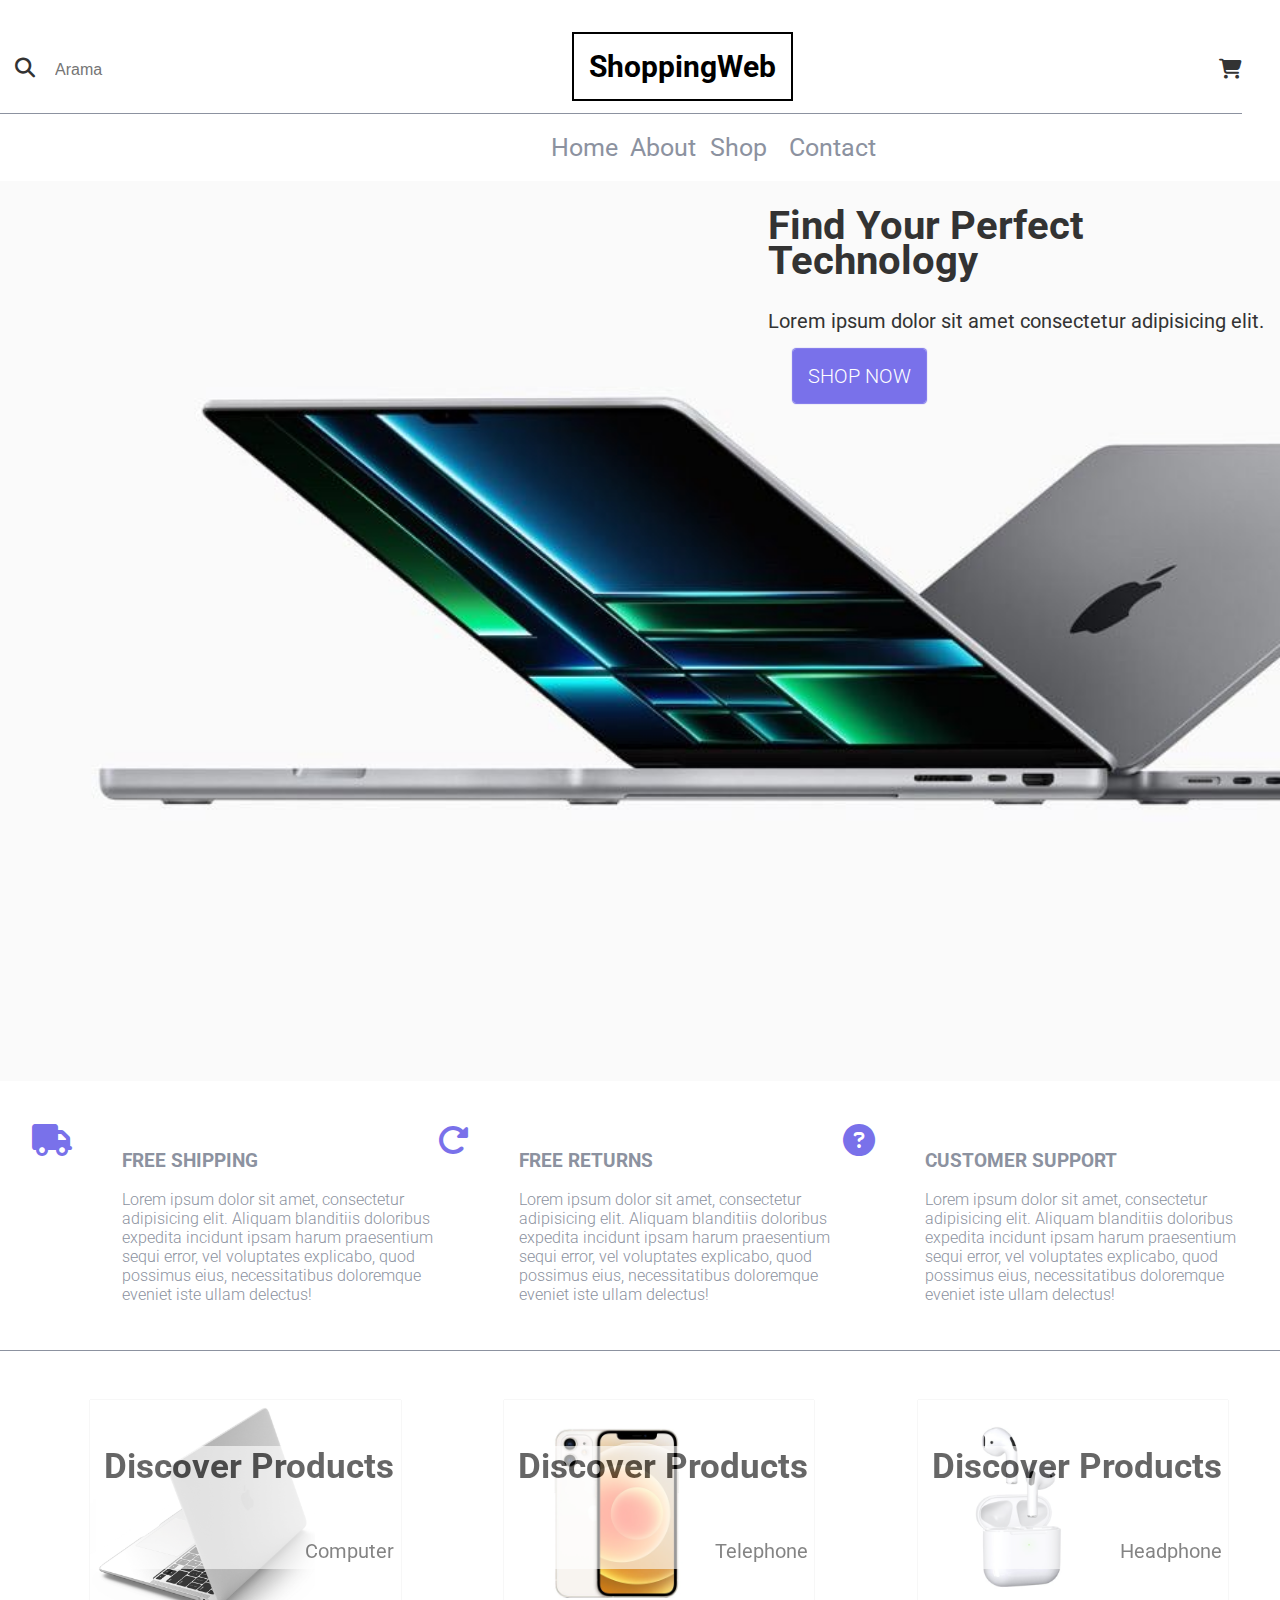
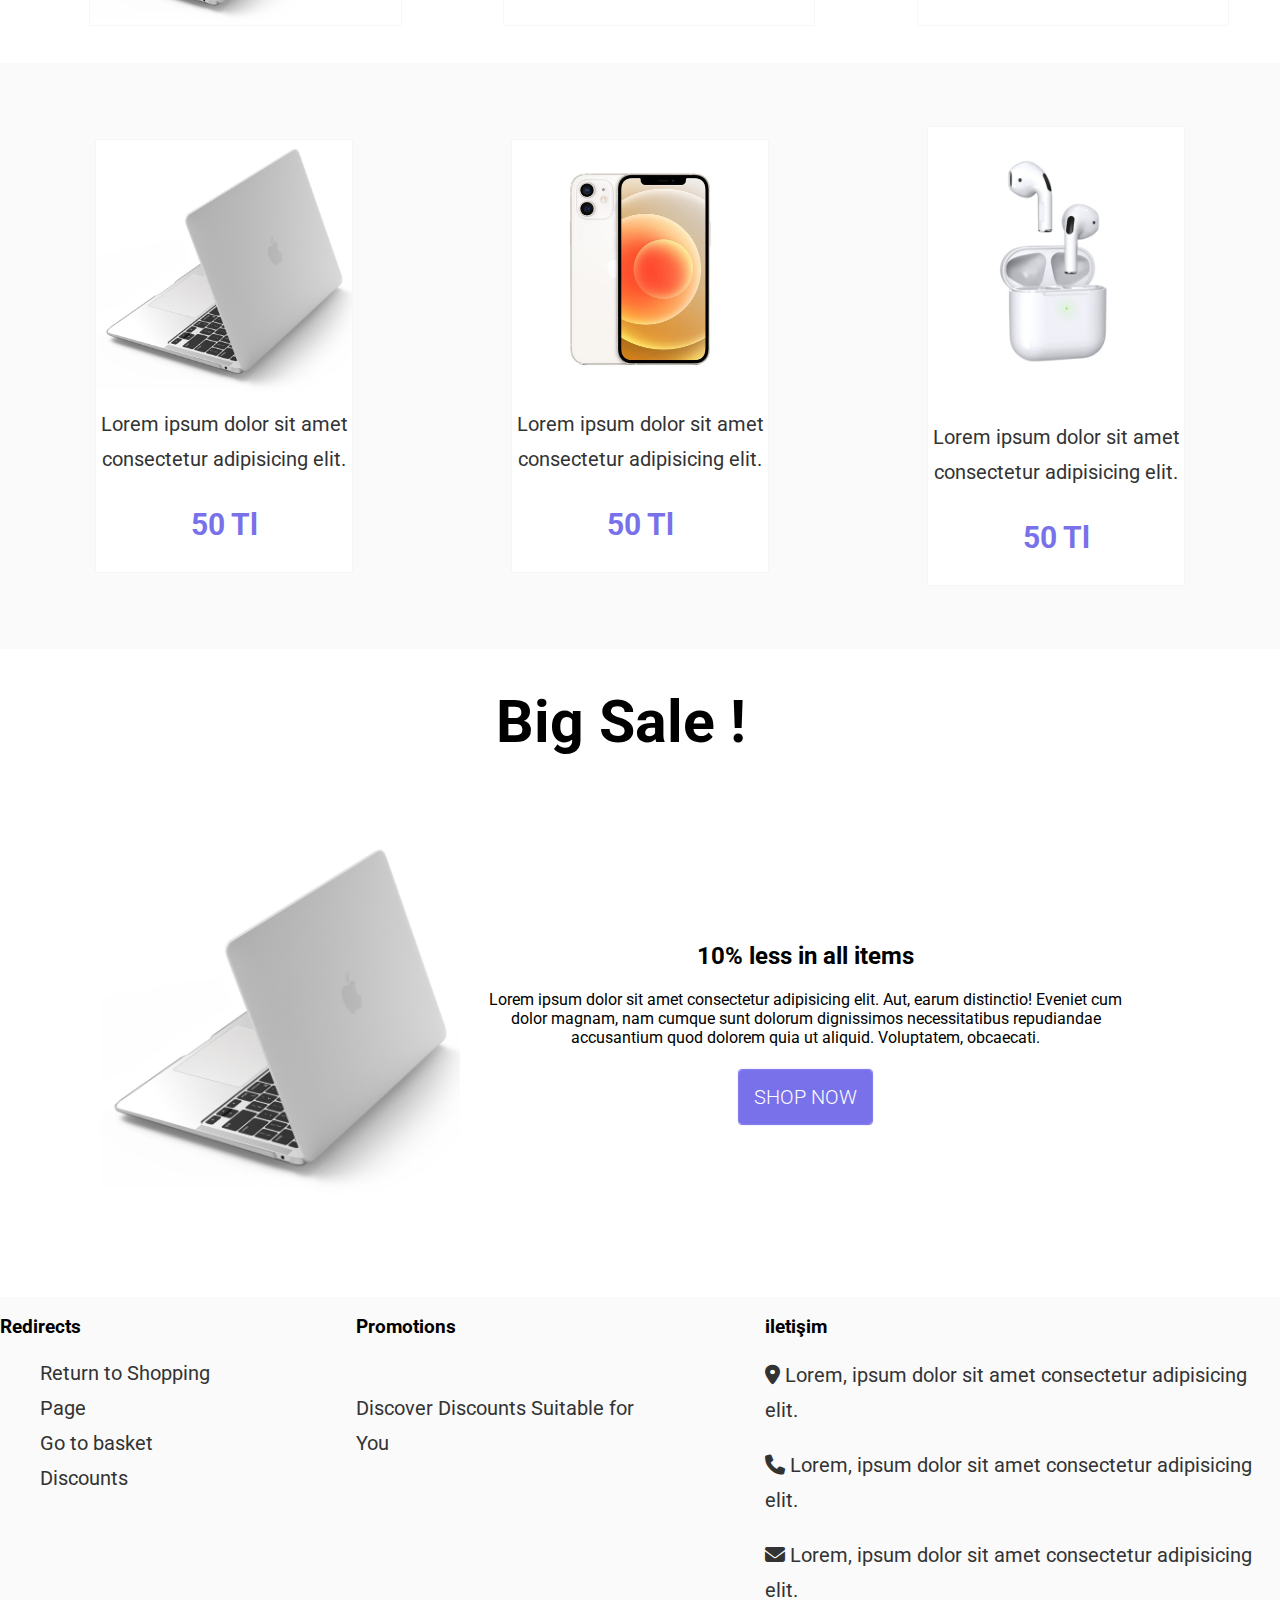
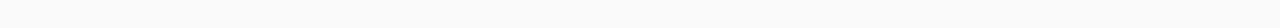
==== commit 32a36099: "css düzeltmeler" ====
--- a/index.html
+++ b/index.html
@@ -6,6 +6,9 @@
     <title>shoppingWebsite</title>
     <link rel="stylesheet" href="https://cdnjs.cloudflare.com/ajax/libs/font-awesome/6.5.1/css/all.min.css">
      <link rel="stylesheet" href="style.css">
+     <link rel="preconnect" href="https://fonts.googleapis.com">
+    <link rel="preconnect" href="https://fonts.gstatic.com" crossorigin>
+    <link href="https://fonts.googleapis.com/css2?family=Roboto:ital,wght@0,400;0,700;1,400;1,700&display=swap" rel="stylesheet">
 </head>
 
 <body>
@@ -17,8 +20,10 @@
                 </a>
                 <input type="text" class="tbox-search"  placeholder="Arama">
             </div>
+            <div class="logo-bar">
             <div class="logoBar">
                 <span> ShoppingWeb</span>
+            </div>
             </div>
             <div class="basketBar">
                 <a class="basket-bar">
@@ -161,22 +166,23 @@
         </div>
     </section>
 
-
-     <section class="salesInf">
+ <section >
+        <div class="salesInf">
         <header><h3>Big Sale !</h3></header>
          <div class="sales-area">
-            <div class="sales-image">
-                <img src="assets/macbook.jpg" alt="macbook">
-            </div>
-            <div class="sales-information">
-                <h2>10% less in all items</h2>
-                <p>
-                    Lorem ipsum dolor sit amet consectetur adipisicing elit. 
-                    Aut, earum distinctio! Eveniet cum dolor magnam, nam cumque sunt dolorum dignissimos necessitatibus repudiandae 
-                    accusantium quod dolorem quia ut aliquid. Voluptatem, obcaecati.
-                </p>
-                <br>
-                <a class="shop-button" href="">SHOP NOW</a>
+                <div class="sales-image">
+                    <img src="assets/macbook.jpg" alt="macbook">
+                </div>
+                <div class="sales-information">
+                    <h2>10% less in all items</h2>
+                    <p>
+                        Lorem ipsum dolor sit amet consectetur adipisicing elit. 
+                        Aut, earum distinctio! Eveniet cum dolor magnam, nam cumque sunt dolorum dignissimos necessitatibus repudiandae 
+                        accusantium quod dolorem quia ut aliquid. Voluptatem, obcaecati.
+                    </p>
+                    <br>
+                    <a class="shop-button" href="">SHOP NOW</a>
+                </div>
             </div>
         </div>
      </section>
--- a/style.css
+++ b/style.css
@@ -1,27 +1,40 @@
+@import url('https://fonts.googleapis.com/css2?family=Roboto:ital,wght@0,400;0,700;1,400;1,700&display=swap');
+
 html , body{
-     margin: 0%;
+     margin: 0;
      padding: 0;
      align-items: center;
      justify-content: center;
-      font-family: sans-serif;
+    font-family: "Roboto", sans-serif;
+}
+body section{
+    width: 100%;
 }
 .heading {
-    margin-top: 20px;
+    margin-top: 2%;
+    width: 97%;
     display: flex; 
-    flex-wrap: wrap;
-    align-items: center;
-    justify-content: center;
-    gap: 200px;
+    flex-direction: row;
+    align-items: center;
+    justify-content: space-around;
     background: #fff;
-    margin-bottom: 0px;
-    position: relative;
     border-bottom: 0.2px solid #8c92a0;
+    
+}
+@media screen and(max-width: 600px) {
+    .heading{
+        display: block;
+        height: fit-content;
+    }
 }
 .heading .searchBar{
+    width: 30%;
+    display: inline-block;
+    align-items: center;
+    justify-content: center;
     background-color: ffff;
     padding: 15px;
     text-align: left;
-    position: relative;
     color: #8c92a0;
     box-sizing: border-box;
     font-weight: 300;
@@ -38,8 +51,15 @@
     padding: 15px;
     outline: 0;
 }
+.logo-bar{
+    width: 50%;
+     display: flex;
+     align-items: center;
+     justify-content: center;
+}
 
 .logoBar{
+
     text-align: center;
     justify-content: center;
     border: 2px solid;
@@ -50,51 +70,76 @@
 }
 
 .basketBar{
-    text-align: right;
+    width: 20%;
+    align-items: end;
+    justify-content: end;
+}
+.basketBar i{
+    width: 100%;
+    text-align: end;
+    align-items: end;
+    justify-content: end;
 }
 .nav-bar{
-    display: flex;
-    align-items: center;
-    justify-content: center;
+    width: 100%;
+    display: flex;
+    align-items: center;
+    text-align: center;
+    justify-content: space-around;
+    
 }
 
 .navBar ul {
+    width: 100%;
     list-style-type: none;
-}
-
-.navBar ul li{
-    float: left;
-}
+    display: flex;
+    align-items: center;
+    justify-content: space-around;
+}
+nav ul li{
+    width: 25%;
+}
+
 .navBar ul li a{
+    width: 25%;
     text-decoration: none;
     color: #8c92a0;
     font-size: 25px;
     display: inline-block;
-    padding: 15px;
-    margin: 5px;
+    height: fit-content;
 }
 
 .favContent {
     width: 100%;
-    height: 100vh;
+    height:100vh;
     background-image: url(assets/notebook.jpg);
     background-size: cover;
 }
-
+@media screen and (max-width:600px){
+    .favContent{
+        
+        background-attachment:fixed;
+        background-size: contain;
+    }
+}
 .fav-content{
-    float: right;
-    display: block;
-    align-items: center;
-    justify-content: center;
-    margin-top: 20%;
+    width: 40%;
+    height: 100vh;
+    height: fit-content;
+    float: right; 
+    display: flex;
+    align-items: center;
+    justify-content: center;
 }
 
 .text-area{
     width: 100%;
-    height: 50vh;
+    height: 100vh;
     color: #333333;
     font-size: 20px;
     line-height: 35px;
+    align-items: center;
+    justify-content: center;
 }
 
 .shop-button{
@@ -113,87 +158,97 @@
 }
 
 .icon-section{
+    width: 100%;
     margin-top: 20px;
-    display: flex; 
-    flex-wrap: wrap;
-    align-items: center;
-    justify-content: space-around;
-    gap: 200px;
+    display: inline-flex;
+    flex-direction: column;
+    align-items: center;
+    justify-content: space-around;
     background: #fff;
     margin-bottom: 10px;
     border-bottom: 0.2px solid #8c92a0;
     vertical-align: middle;
     position: relative;
 }
+@media screen and(max-width:600px) {
+    .icon-section{
+        display: flex;
+        flex-wrap: wrap;
+        flex-direction: row;
+    }
+}
 
 .icons {
+    width: 95%;
     margin: 30px;
     display: flex; 
-    flex-direction: row;
-    align-items: center;
-    gap: 100px;
-
+    align-items: center;
+    justify-content: space-around;
 }
 
 .i-icon {
-    display: flex;
-    flex-direction: row; 
+    width: 45%;
+    display: flex;
+    flex-direction: row;
+    align-items: start; 
+    justify-content: space-around;
     gap: 50px; 
     color: #8c92a0;
     font-weight: 300;
     font-size: 16px;
 }
-
-.internal-icon{
-    margin-top: 25px;
-}
-
 .product-category{
-    margin: 80px;
+    width: 97%;
+    margin: 3%;
     display: flex; 
     flex-direction: row;
     align-items: center;
     justify-content: space-around;
-    gap: 20px;
     background: #fff;
-    margin-bottom: 10px;
-    vertical-align: middle;
-    position: relative;
+
 }
 .one{
+    
+    height: max-content;
     background-image: url(assets/macbook.jpg);
-    width: 450px;
-    height: 400px;
-    background-size: cover;
+    background-size: contain;
     background-repeat: no-repeat;
 }
 
 .two{
     background-image: url(assets/iphone.jpg);
-    width: 450px;
-    height: 400px;
-    background-size: cover;
+    background-size: contain;
     background-repeat: no-repeat;
 }
 
 .three{
     background-image: url(assets/airpods.jpg);
-    width: 450px;
-    height: 400px;
-    background-size: cover;
+    background-size: contain;
     background-repeat: no-repeat;
 }
-.category{
+.product-category .category{
+    width: 25%;
+    height: 25vh;
     -webkit-box-shadow: 0 0 0px 0.08px #969696;
 	-moz-box-shadow: 0 0 0px 0.08px #969696;
 	box-shadow: 0 0 0px 0.08px #969696;
 }
  .category div{
+    margin: 2%;
     position: relative;
     background-color:white;
     opacity: 0.6;
- }
-
+    position: sticky;
+    align-items: end;
+    text-align: end;
+    right: 0;
+ }
+ .category div h4{
+    font-size: 35px;
+ }
+ .category div p:only-child{
+    font-size: 30px;
+ }
 .category:hover {
     -ms-transform: scale(1.02);
     -webkit-transform: scale(1.02); 
@@ -202,6 +257,8 @@
 
 .category > h4, a{
     text-decoration: none;
+    font-family: "Roboto", sans-serif;
+    font-size: large;
     width: 100%;
     height: 50vh;
     color: #333333;
@@ -209,7 +266,7 @@
     line-height: 35px;
 }
 .price-cards{
-    margin-top: 50px;
+    width: 100%;
     display: flex; 
     flex-direction: row;
     align-items: center;
@@ -220,14 +277,15 @@
     position: relative;
 }
 .price-image a img{
-    width: 250px;
+    width: 100%;
 }
 
 .cards{
-    margin: 80px;
+    margin: 5%;
+    width: 20%;
     display: flex;
     flex-direction: column;
-    justify-content: center;
+    justify-content: space-around;
     align-items: center;
     background-color: white;
     border: none;
@@ -236,23 +294,24 @@
 	box-shadow: 0 0 0px 0.05px #969696;
 }
 
-.priceText a{
-    margin: 20px 0px 0 20px;
-    text-align: center;
+.priceText {
+    align-items: center;
+    text-align: center;
+    justify-content: center;
 }
 
 .priceText p {
     font-weight: bold;
     text-align: center;
-    font-size: 20px;
+    font-size: 30px;
     line-height: 35px;
     color: #7971ea;
 }
 
 .salesInf{
+    width: 97%;
     margin-top: 50px;
     display: block;
-    flex-direction: row;
     align-items: center;
     justify-content: center;
     background-color: white;
@@ -261,9 +320,8 @@
 .salesInf header{
     font-weight: bold;
     text-align: center;
-    font-size: 40px;
-    line-height: 35px;
-    position: relative;
+    font-size: 50px;
+    line-height: 30px;;
 }
  .sales-area{
     margin: 100px;
@@ -290,6 +348,7 @@
     list-style-type: none;
 }
 .footer .internal-fist ul li{
+    
     text-decoration: none;
     font-size: 25px;
     display: block;
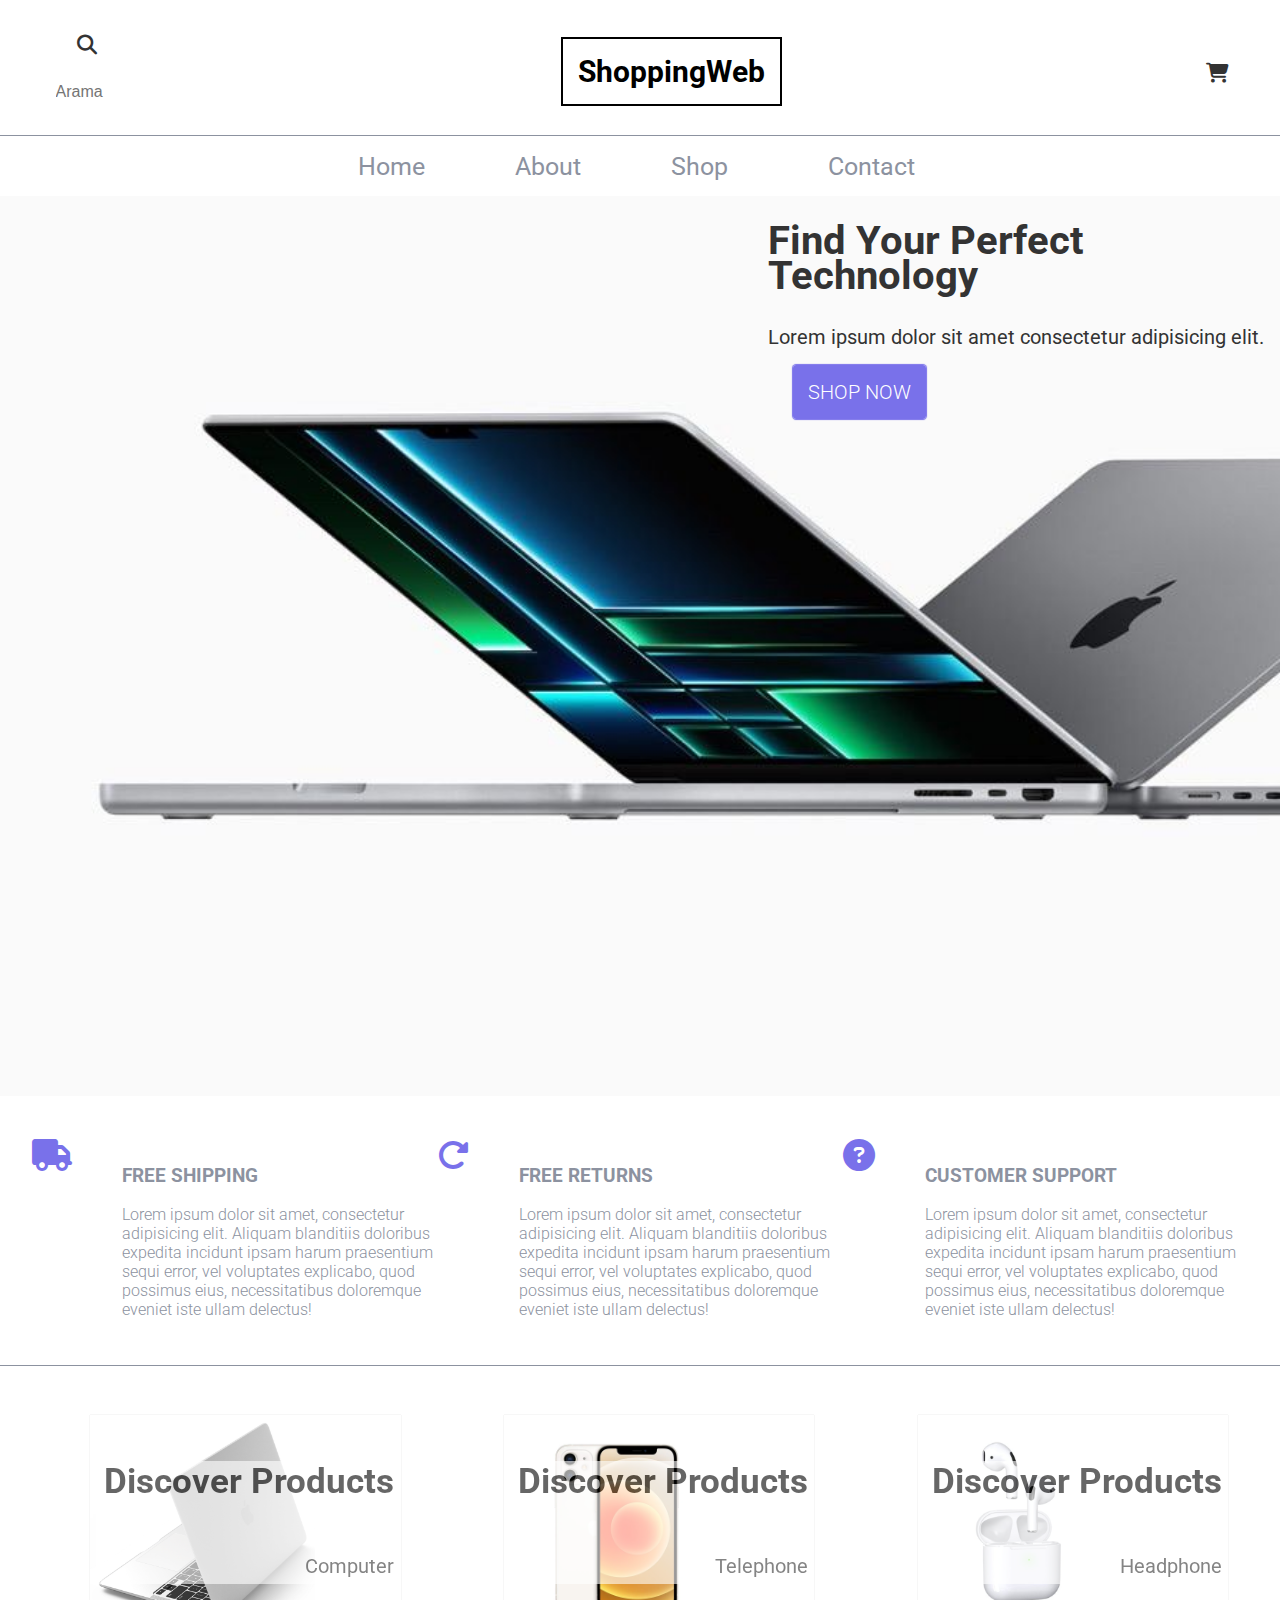
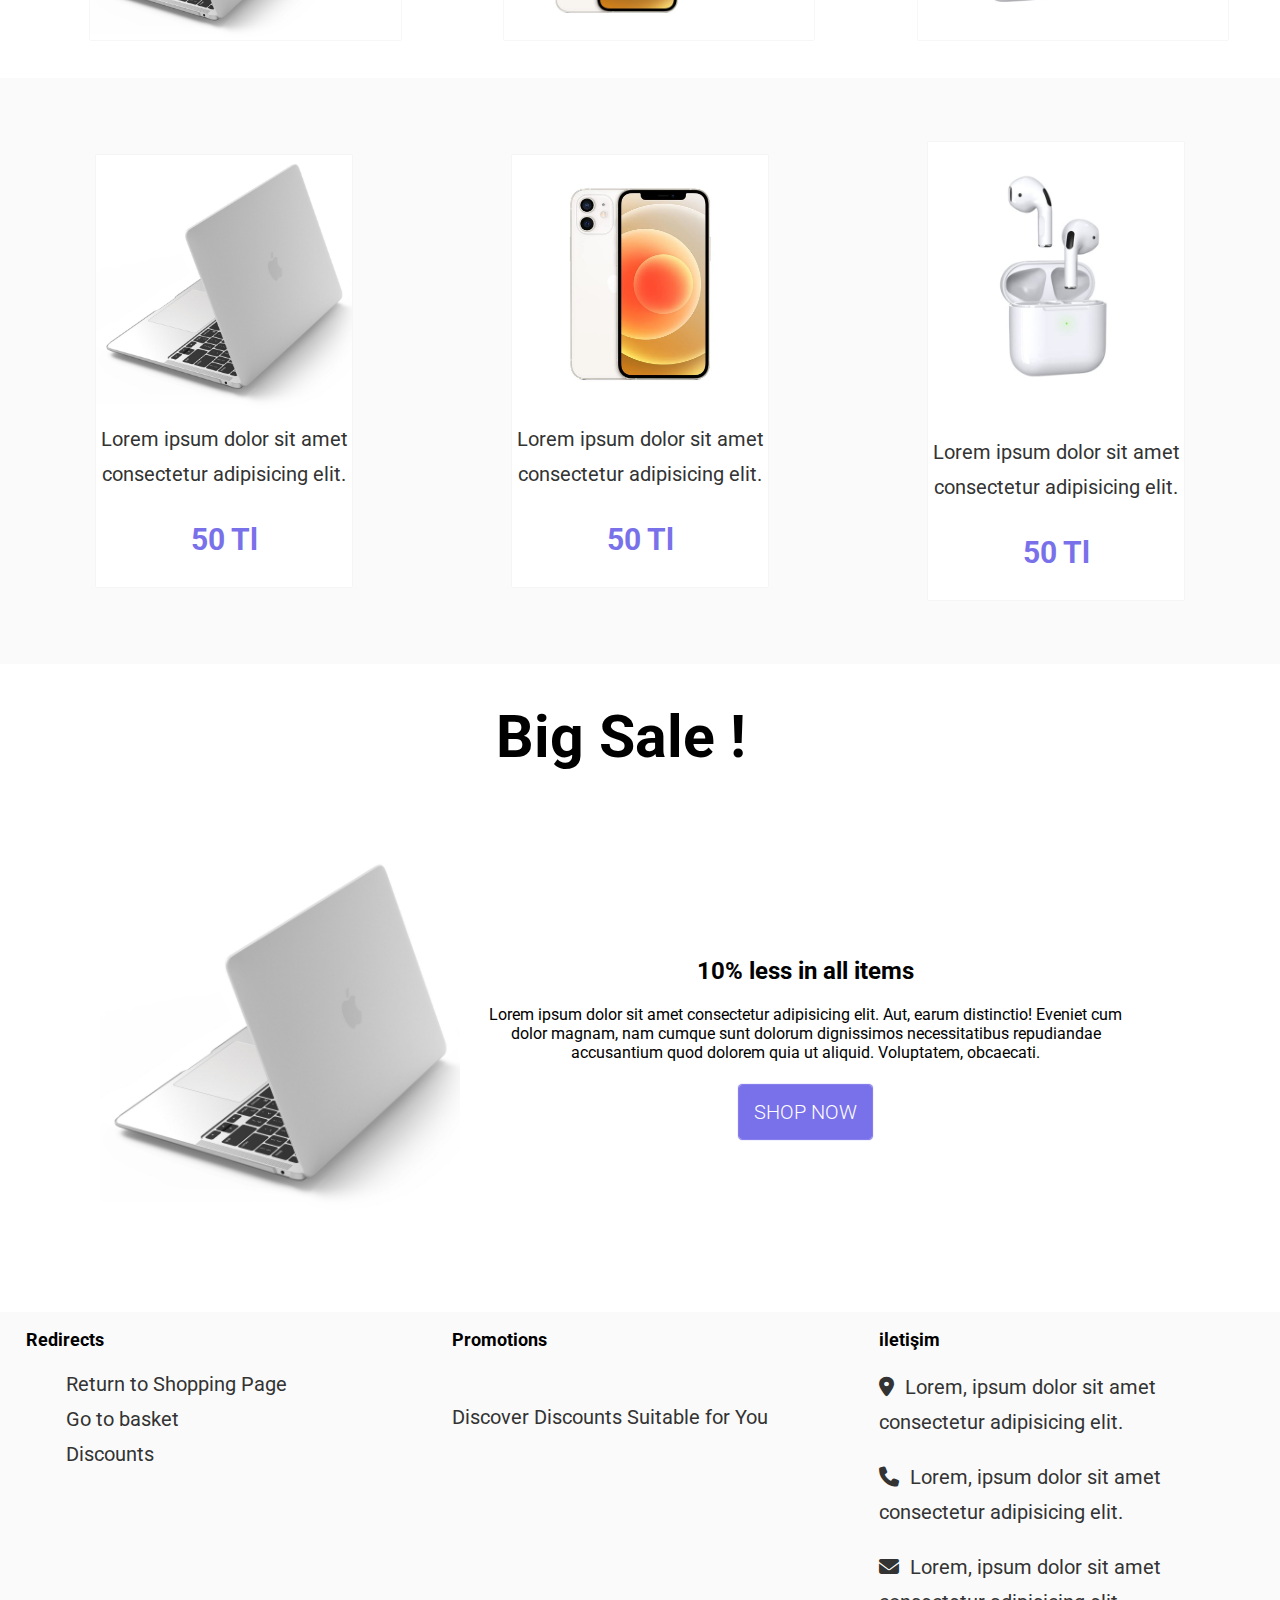
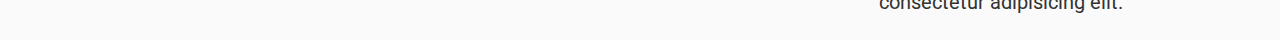
==== commit 948654f4: "css düzeltmeler" ====
--- a/index.html
+++ b/index.html
@@ -26,7 +26,7 @@
             </div>
             </div>
             <div class="basketBar">
-                <a class="basket-bar">
+                <a class="basket-bar" href="sepet.html">
                     <i class="fa-solid fa-cart-shopping"></i>
                 </a>
             </div>
@@ -34,9 +34,9 @@
         <div class="nav-bar">
             <nav class="navBar">
                 <ul>
-                    <li><a href="">Home</a></li>
+                    <li><a href="index.html">Home</a></li>
                     <li><a href="">About</a></li>
-                    <li><a href="">Shop</a></li>
+                    <li><a href="ödev.html">Shop</a></li>
                     <li><a href="">Contact</a></li>
                 </ul>
             </nav>
@@ -51,7 +51,7 @@
                     <p>
                         Lorem ipsum dolor sit amet consectetur adipisicing elit.
                     </p>
-                    <a class="shop-button" href="">SHOP NOW</a>
+                    <a class="shop-button" href="ödev.html">SHOP NOW</a>
                 </div>
             </div>
         </div>
@@ -106,19 +106,19 @@
             <div class="category one">
                 <div>
                     <h4>Discover Products</h4> 
-                    <p><a href="">Computer</a></p>
+                    <p><a href="ödev.html">Computer</a></p>
                 </div>
             </div>
             <div class="category two">
                 <div>
                     <h4>Discover Products</h4> 
-                    <p><a href="">Telephone</a></p>
+                    <p><a href="ödev.html">Telephone</a></p>
                 </div>
             </div>
             <div class="category three">
                 <div>
                     <h4>Discover Products</h4> 
-                    <p><a href="">Headphone</a></p>
+                    <p><a href="ödev.html">Headphone</a></p>
                 </div>
             </div>
         </div>
@@ -181,7 +181,7 @@
                         accusantium quod dolorem quia ut aliquid. Voluptatem, obcaecati.
                     </p>
                     <br>
-                    <a class="shop-button" href="">SHOP NOW</a>
+                    <a class="shop-button" href="ödev.html">SHOP NOW</a>
                 </div>
             </div>
         </div>
@@ -189,11 +189,11 @@
 
 
 <div class="footer">
-    <div class="internal-fist">
+    <div>
         <h3>Redirects</h3>
         <ul>
-            <li><a href="">Return to Shopping Page</a></li>
-            <li><a href=""> Go to basket</a></li>
+            <li><a href="ödev.html">Return to Shopping Page</a></li>
+            <li><a href="sepet.html"> Go to basket</a></li>
             <li><a href=""> Discounts</a></li>
         </ul>
     </div>
@@ -204,11 +204,10 @@
     </div>
     <div>
         <h3>iletişim</h3>
-        <a href=""><p><i class="fa-solid fa-location-dot"></i><span> Lorem, ipsum dolor sit amet consectetur adipisicing elit. </span></p></a>
-        <a href="tel:"><p><i class="fa-solid fa-phone"></i><span> Lorem, ipsum dolor sit amet consectetur adipisicing elit. </span></p></a>
-        <a href="mailto:"><p><i class="fa-solid fa-envelope"></i><span> Lorem, ipsum dolor sit amet consectetur adipisicing elit. </span></p></a>
+        <a href=""> <p><i class="fa-solid fa-location-dot"></i><span>Lorem, ipsum dolor sit amet consectetur adipisicing elit.</span></p></a>
+        <a href="tel:900000000000"><p><i class="fa-solid fa-phone"></i><span> Lorem, ipsum dolor sit amet consectetur adipisicing elit. </span></p></a>
+        <a href="mailto:info@hoppingweb.com"><p><i class="fa-solid fa-envelope"></i><span> Lorem, ipsum dolor sit amet consectetur adipisicing elit. </span></p></a>
     </div>
-    
 </div>
 
 </body>
--- a/style.css
+++ b/style.css
@@ -1,18 +1,18 @@
 @import url('https://fonts.googleapis.com/css2?family=Roboto:ital,wght@0,400;0,700;1,400;1,700&display=swap');
 
 html , body{
-     margin: 0;
-     padding: 0;
-     align-items: center;
-     justify-content: center;
+    margin: 0;
+    padding: 0;
+    align-items: center;
+    justify-content: center;
     font-family: "Roboto", sans-serif;
 }
 body section{
     width: 100%;
 }
 .heading {
-    margin-top: 2%;
-    width: 97%;
+    margin-top: 1%;
+    width: 100%;
     display: flex; 
     flex-direction: row;
     align-items: center;
@@ -23,13 +23,16 @@
 }
 @media screen and(max-width: 600px) {
     .heading{
-        display: block;
+        display: flex;
+        flex-wrap: wrap;
+        flex-direction: column;
         height: fit-content;
     }
 }
 .heading .searchBar{
-    width: 30%;
-    display: inline-block;
+    width: 25%;
+    margin: 0 2% 0 2%;
+    display: block;
     align-items: center;
     justify-content: center;
     background-color: ffff;
@@ -42,9 +45,9 @@
     line-height: 1.7;
     border: none;
 }
+
 .tbox-search{
     border: none;
-    margin-right: -10%;
     font-weight: 300;
     font-size: 16px;
     line-height: 1.7;
@@ -53,13 +56,12 @@
 }
 .logo-bar{
     width: 50%;
-     display: flex;
-     align-items: center;
-     justify-content: center;
+    display: flex;
+    align-items: center;
+    justify-content: center;
 }
 
 .logoBar{
-
     text-align: center;
     justify-content: center;
     border: 2px solid;
@@ -71,37 +73,48 @@
 
 .basketBar{
     width: 20%;
-    align-items: end;
-    justify-content: end;
-}
-.basketBar i{
-    width: 100%;
+    margin: 0 4% 0 0;
     text-align: end;
-    align-items: end;
-    justify-content: end;
-}
+}
+.basketBar a,i{
+    width: 20%;
+    text-align: end;
+}
+
 .nav-bar{
     width: 100%;
     display: flex;
     align-items: center;
     text-align: center;
-    justify-content: space-around;
+    justify-content: center;
     
 }
+.navBar{
+    width: 98%;
+    display: flex;
+    align-items: center;
+    text-align: center;
+    justify-content: center;
+}
 
 .navBar ul {
-    width: 100%;
+    width: 50%;
+    margin: 1%;
+    padding: 0%;
     list-style-type: none;
-    display: flex;
-    align-items: center;
+    list-style-position: outside;
+    display: flex;
+    align-items: start;
     justify-content: space-around;
 }
 nav ul li{
-    width: 25%;
+    width: 15%;
+    text-align: start;
+    
 }
 
 .navBar ul li a{
-    width: 25%;
+    width: 15%;
     text-decoration: none;
     color: #8c92a0;
     font-size: 25px;
@@ -117,7 +130,6 @@
 }
 @media screen and (max-width:600px){
     .favContent{
-        
         background-attachment:fixed;
         background-size: contain;
     }
@@ -338,18 +350,31 @@
     height: 40vh;
 }
  .footer{
+    width: 100%;
     background-color: #fafafa;
     display: flex;
     flex-direction: row;
-    gap: 100px;
-    justify-content: space-around;
- }
-.footer:first-child ul {
+    justify-content: space-around;
+ }
+
+ .footer div{
+    margin: 0 2% 0 2%;
+    width: 45%;
+    font-size: 15px;
+}
+
+.footer div ul {
+    width: 100%;
     list-style-type: none;
-}
-.footer .internal-fist ul li{
-    
+    list-style-position: outside;
+}
+.footer  div ul li{
     text-decoration: none;
-    font-size: 25px;
+    font-size: 20px;
     display: block;
+}
+.footer div a i{
+    width: 7%;
+    text-align: start;
+    margin: 0%;
 }